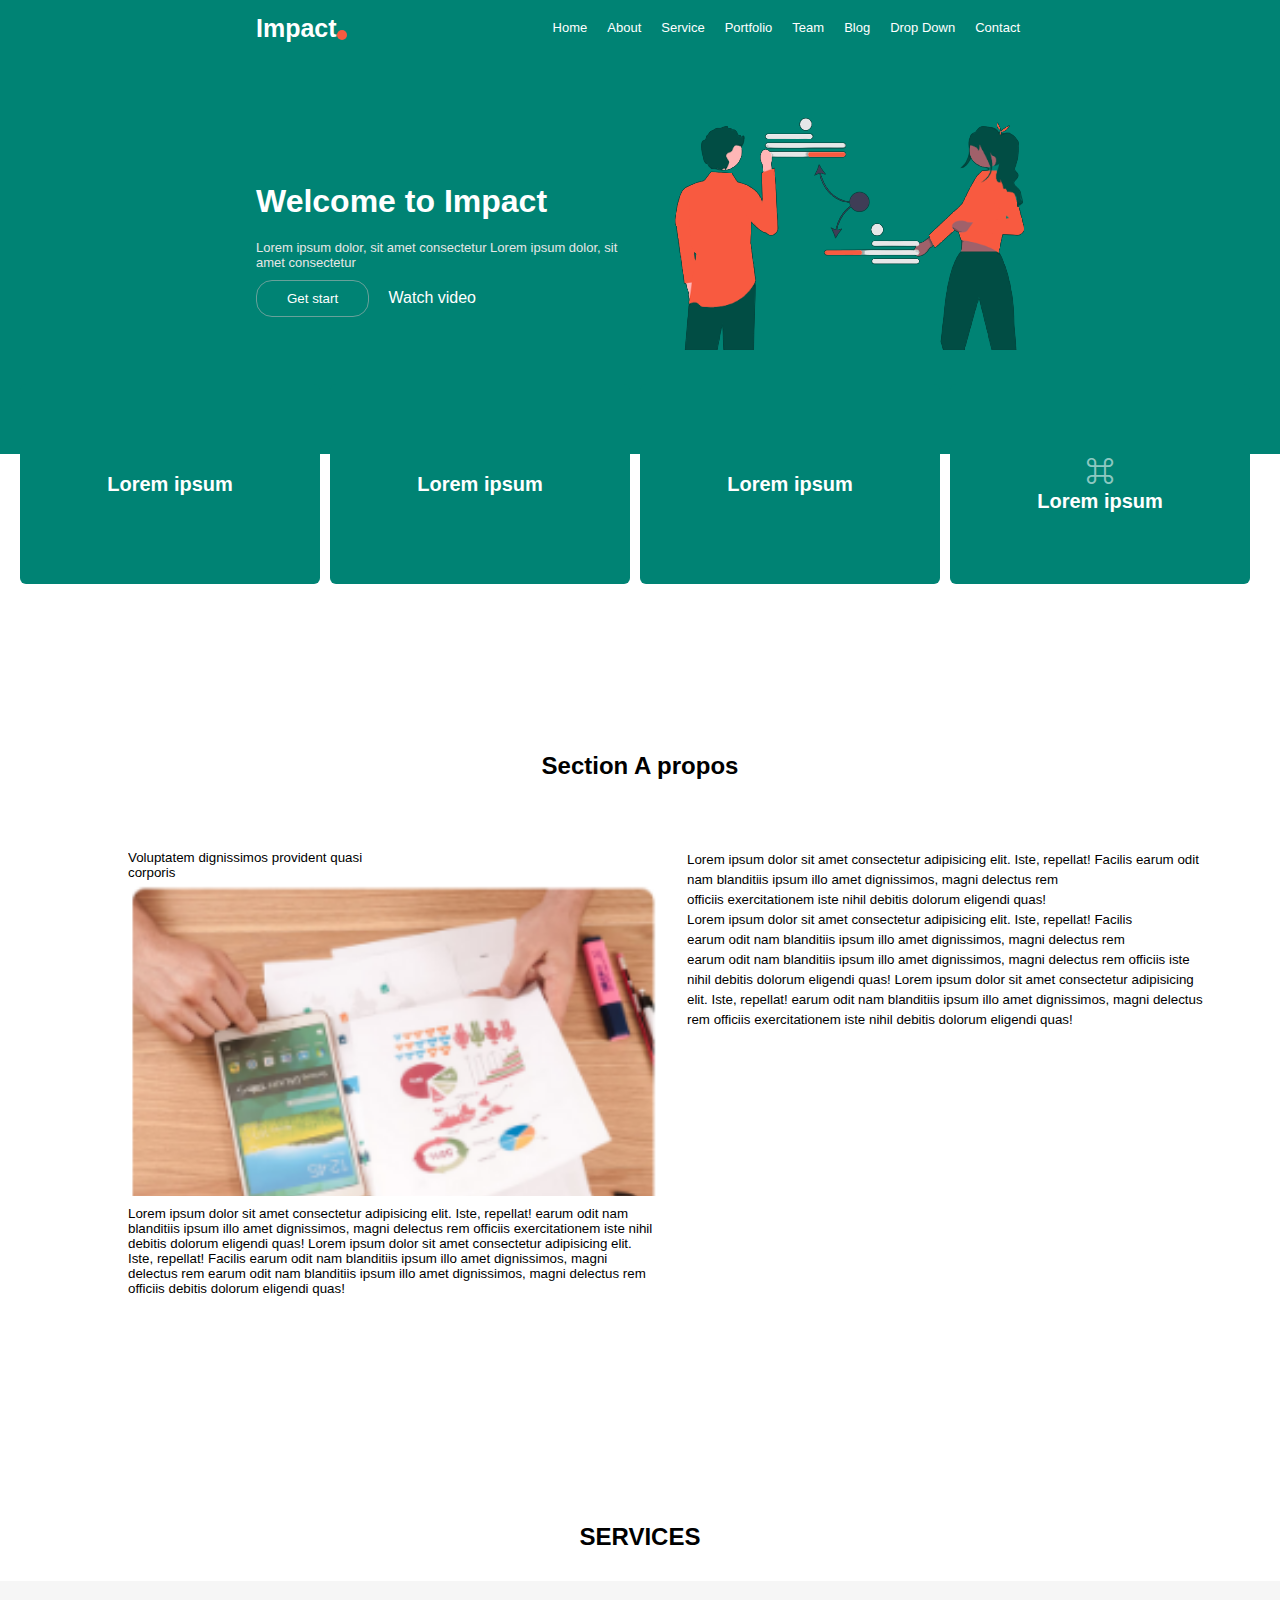
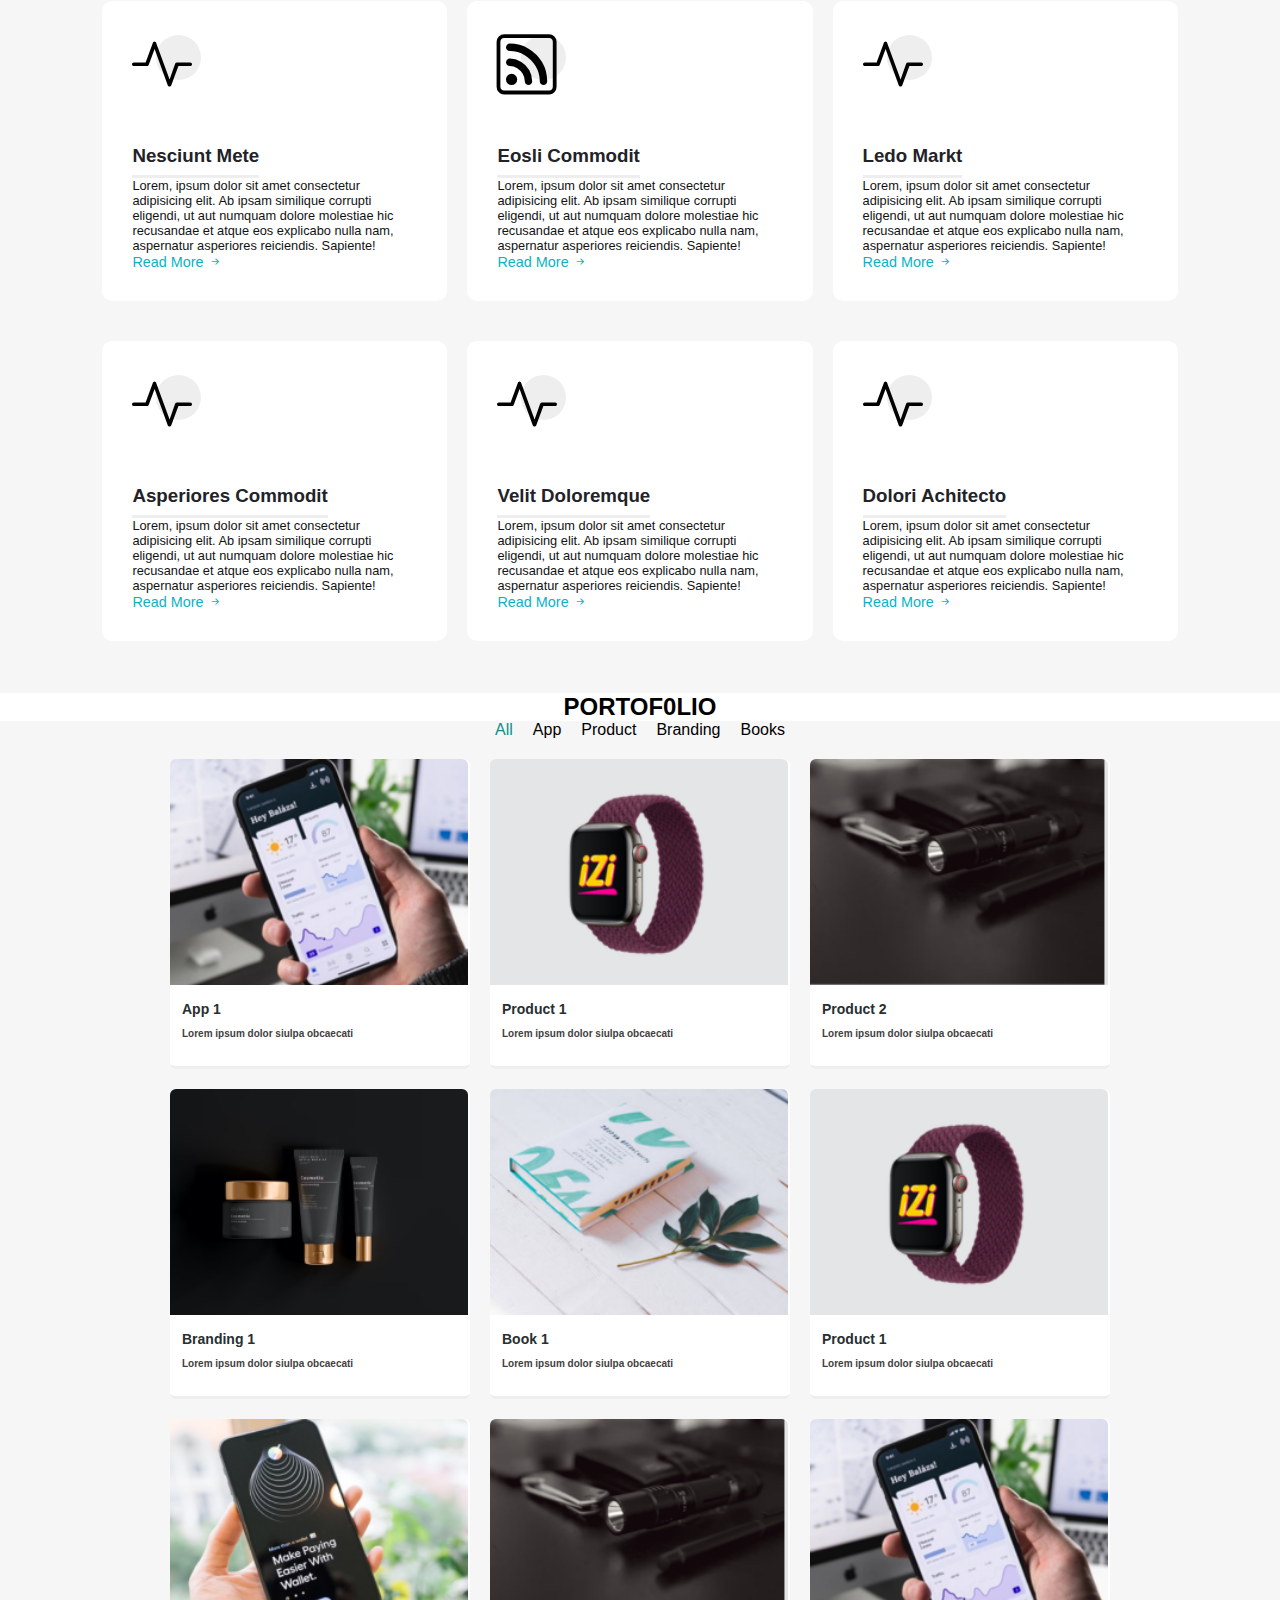
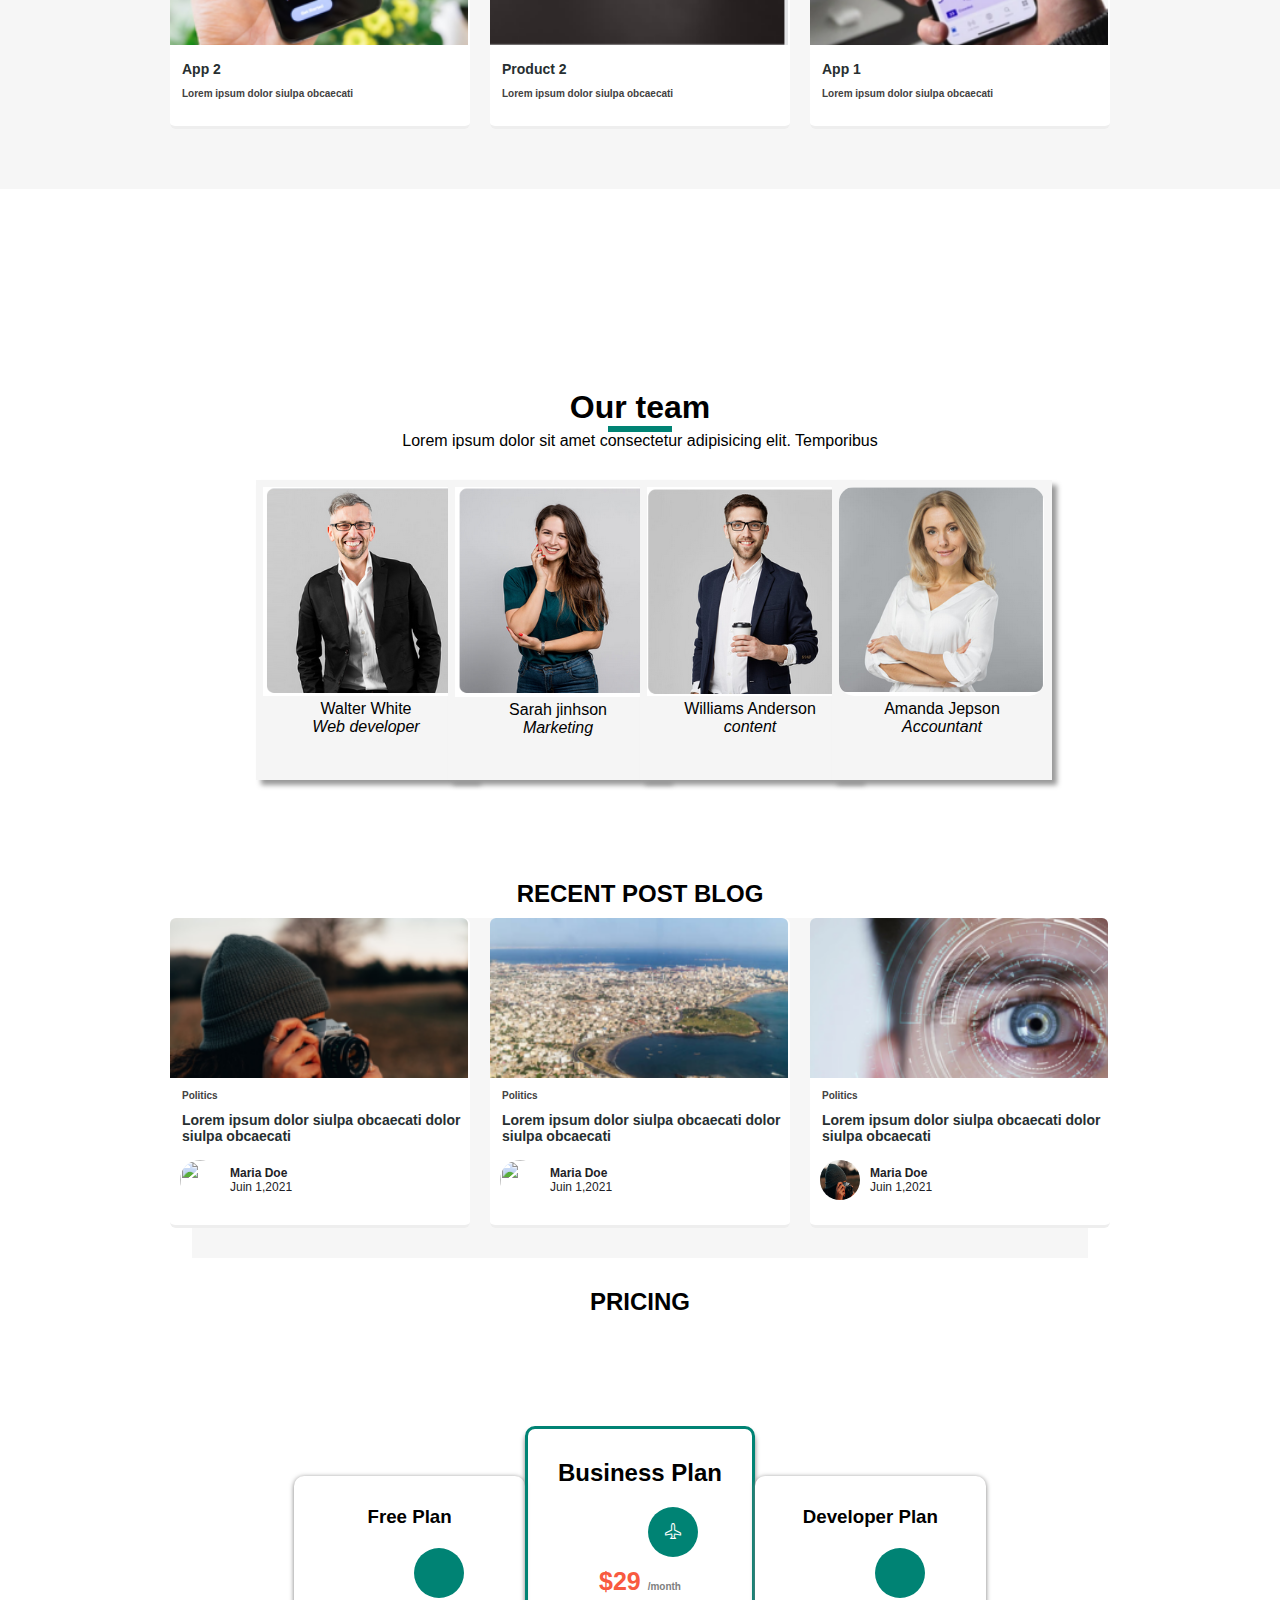
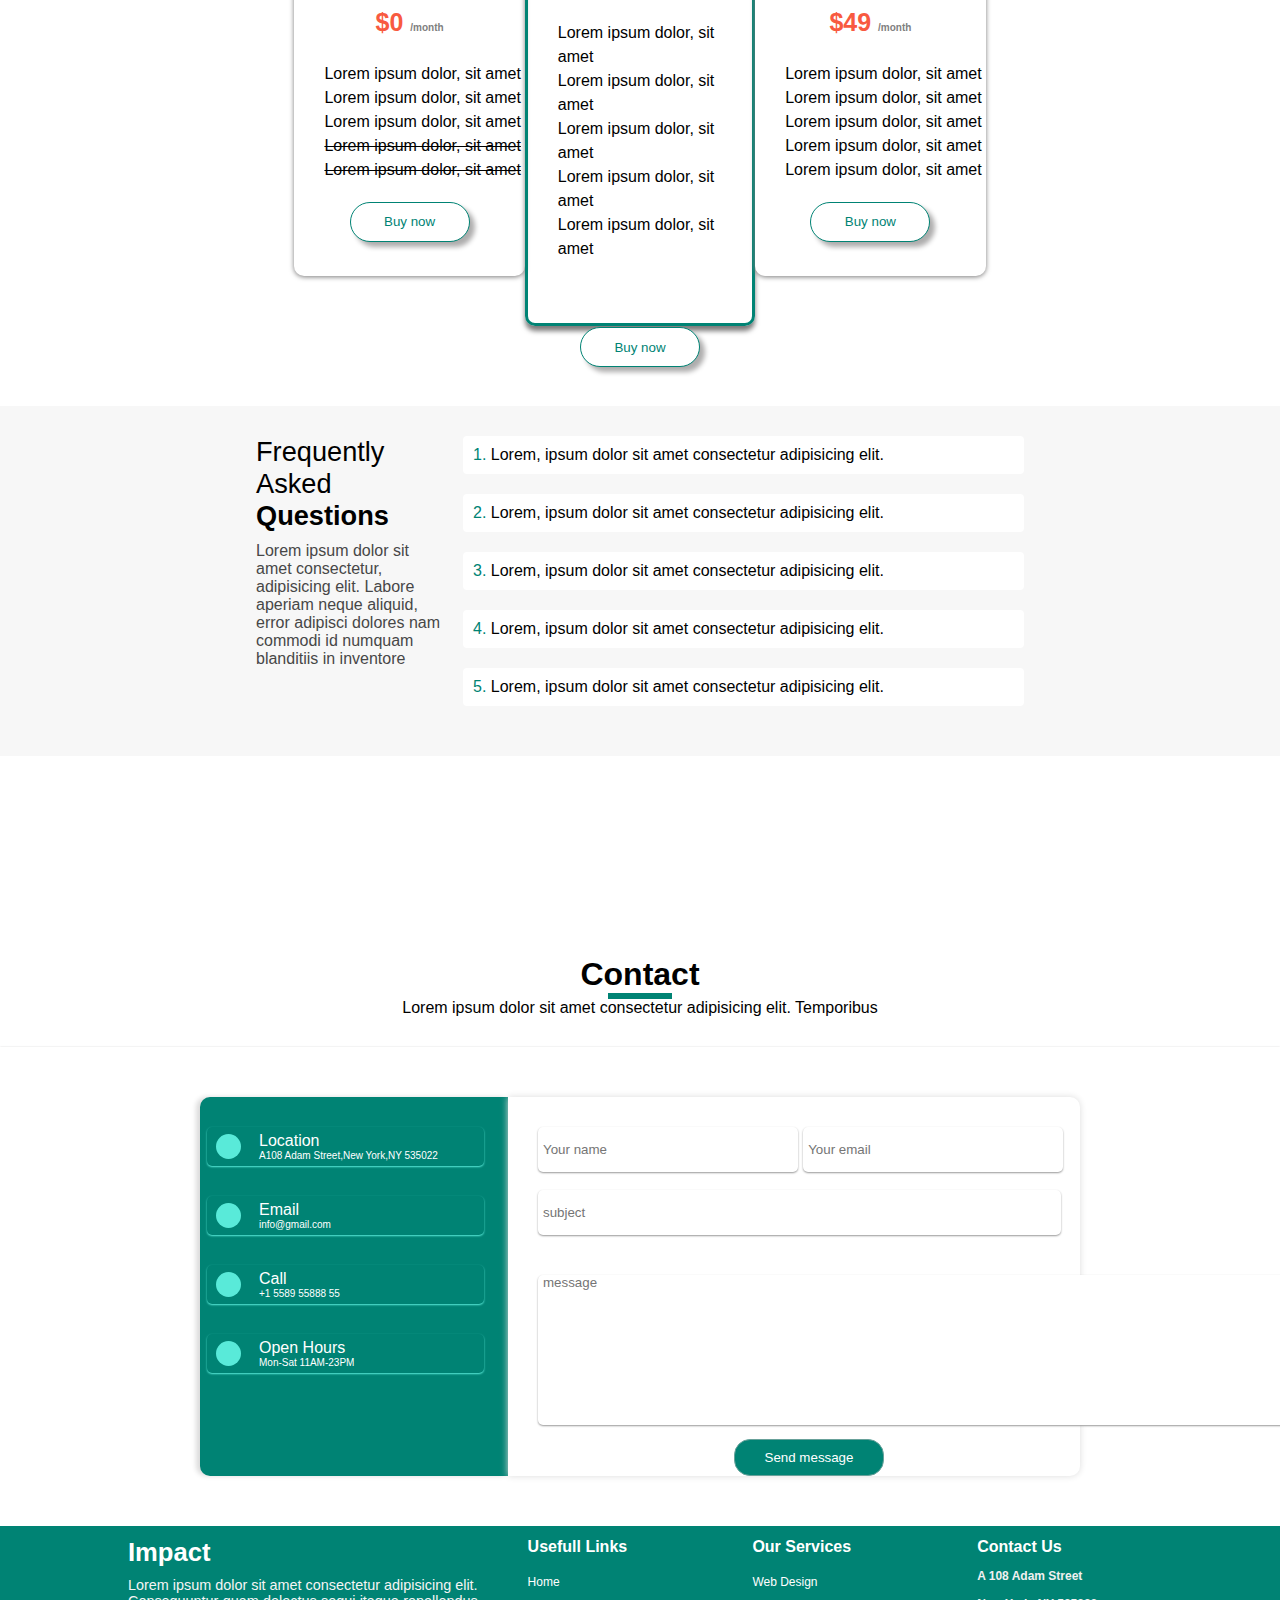
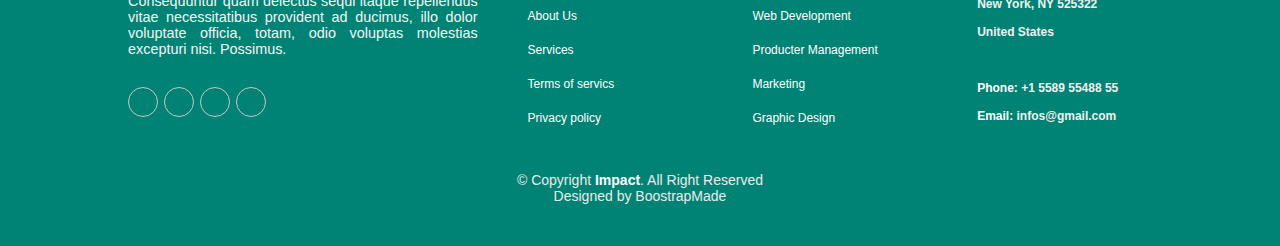
==== index.html @ 21e885bd "final-project" ====
<!DOCTYPE html>
<html lang="en">
<head>
    <meta charset="UTF-8">
    <meta name="viewport" content="width=device-width, initial-scale=1.0">
    <!-- Bootstrap Style -->
    <link rel="stylesheet" href="https://cdn.jsdelivr.net/npm/bootstrap-icons@1.11.0/font/bootstrap-icons.css">
    <!-- Fin bootstrap Style -->
    
    <!-- Fontawsome -->
    <link rel="stylesheet" href="https://cdnjs.cloudflare.com/ajax/libs/font-awesome/6.4.2/css/all.min.css"
        integrity="sha512-z3gLpd7yknf1YoNbCzqRKc4qyor8gaKU1qmn+CShxbuBusANI9QpRohGBreCFkKxLhei6S9CQXFEbbKuqLg0DA=="
        crossorigin="anonymous" referrerpolicy="no-referrer" />
    <!-- Fin fontawsome -->
    
    <!-- Feuilles de styles principales -->
    <link rel="stylesheet" href="styles.css">
    <title>Impact</title>
</head>
<body>
    <section id="menu">
        <!-- *****************Debut navbar******************** -->
        <div class="navbar">
            <div class="nav-logo">
                <p style="font-size: 25px; font-weight: 700; margin-top: -6px;">Impact</p><span></span>
            </div>
            <div class="lien-ancres">
                <a href="#menu" class="active">Home</a>
                <a href="#propos"  class="active">About</a>
                <a href="#service"  class="active">Service</a>
                <a href="#porto"  class="active">Portfolio</a>
                <a href="#team-impact"  class="active">Team</a>
                <a href="section-header.html"  class="active">Blog</a>
                <a href="#pricing" >Drop Down <i class="fa-solid fa-chevron-down"  class="active"></i></span></a><span>
                <a href="#contact"  class="active">Contact</a>
            </div>
        </div>
         <!-- *****************Fin navbar******************** -->
        <div class="carrousel-menu">
            <div class="text-carroussel">
                <h1 style="margin: 20px 0;">Welcome to Impact</h1>
                <p style="font-size: 13px; color: rgb(231, 231, 231);">Lorem ipsum dolor, sit amet consectetur Lorem ipsum dolor, sit amet consectetur</p>
                <div class="btn-carrousel">
                    <button class="btn-submit" type="submit "> <a href="#propos" class="Watch-ancre">Get start</a></button>
                    <a href="https://www.youtube.com/watch?v=dAUL0es8kRI&list=PLSdnA8-bnf6mWHzsCcfJyNwoWz9Ecp7MC" class="Watch-ancre"><i class="fa-regular fa-circle-play"></i></span><span>Watch video</a>
                </div>
            </div>
            <div class="carroussel-img">
                <img src="images/profil/img-1.png" alt="">

            </div>
        </div>
        <div class="top-carroussel">
            <div class="content-num content-1">
                <p class="icons-top"><i class="fa-solid fa-tv"></i></p>
                <p class="text-para">Lorem ipsum</p>
            </div>
            <div class="content-num content-2">
                <p class="icons-top"><i class="fa-regular fa-gem"></i></p>
                <p class="text-para">Lorem ipsum</p>
            </div>
            <div class="content-num content-3">
                <p class="icons-top"><i class="fa-solid fa-location-dot"></i></p>
                <p class="text-para">Lorem ipsum</p>
            </div>
            <div class="content-num content-4">
                <p class="icons-top"><i class="bi bi-command"></i></p>
                <p class="text-para">Lorem ipsum</p>
            </div>

        </div>
    </section>
   <!-- *********************************Debut Section apropo**************************** --> 
     <h2 class="titre-midle" id="midle1">Section A propos</h2>
     <section id="propos">
         <div class="a-props1">
             <p class="para-propos">
                 Voluptatem dignissimos provident quasi <br>corporis
             </p>
             <div class="img-1" style="overflow: hidden;">
                 <img src="images/About/propos1.png" alt="" width="100%">
             </div>
             <p class="para-propos">
                 Lorem ipsum dolor sit amet consectetur adipisicing elit. Iste, repellat! 
                 earum odit nam blanditiis ipsum illo amet dignissimos, magni delectus rem 
                 officiis exercitationem iste nihil debitis dolorum eligendi quas! 
                 
                 Lorem ipsum dolor sit amet consectetur adipisicing elit. Iste, repellat! Facilis 
                 earum odit nam blanditiis ipsum illo amet dignissimos, magni delectus rem 
                 earum odit nam blanditiis ipsum illo amet dignissimos, magni delectus rem
                 officiis  debitis dolorum eligendi quas! 
             </p>
         </div>
         <div class="a-props2">
             <p class="para-propos">
                 Lorem ipsum dolor sit amet consectetur adipisicing elit. Iste, repellat! Facilis 
                 earum odit nam blanditiis ipsum illo amet dignissimos, magni delectus rem <br>
                 <i class="fa-solid fa-circle-check" style="color: #008374;"></i> officiis exercitationem iste nihil debitis dolorum eligendi quas! <br>
                 <i class="fa-solid fa-circle-check" style="color: #008374;"></i> Lorem ipsum dolor sit amet consectetur adipisicing elit. Iste, repellat! Facilis <br>
                 <i class="fa-solid fa-circle-check" style="color: #008374;"></i> earum odit nam blanditiis ipsum illo amet dignissimos, magni delectus rem <br>
                 earum odit nam blanditiis ipsum illo amet dignissimos, magni delectus rem 
                 officiis iste nihil debitis dolorum eligendi quas! 
                 
                 
                 Lorem ipsum dolor sit amet consectetur adipisicing elit. Iste, repellat! 
                 earum odit nam blanditiis ipsum illo amet dignissimos, magni delectus rem 
                 officiis exercitationem iste nihil debitis dolorum eligendi quas! 
             
             </p>
             <iframe width="380" height="250" src="https://www.youtube.com/embed/XpGgaqKsVt4?si=OVzahRib66fD-sNv" title="YouTube video player" frameborder="0" allow="accelerometer; autoplay; clipboard-write; encrypted-media; gyroscope; picture-in-picture; web-share" allowfullscreen></iframe>
 
         </div>
     </section>    
    <!-- *********************************Fin Section apropo**************************** -->


    <!-- ******************************* Debut de la section services **************** -->
    <h2  id="service"class="titre-midle" >SERVICES</h2>
    <section id="services" class="services">
        <div class="services-box">
            <div class="box-items-first">
                <i class="bi bi-activity"></i>
                <div class="circle"></div>
            </div>
            <h3>Nesciunt Mete</h3>
            <p>Lorem, ipsum dolor sit amet consectetur adipisicing elit. Ab ipsam similique corrupti eligendi, ut aut
                numquam dolore molestiae hic recusandae et atque eos explicabo nulla nam, aspernatur asperiores reiciendis.
                Sapiente!</p>
            <a href="">Read More <i class="bi bi-arrow-right-short"></i></a>
        </div>
        <div class="services-box">
            <div class="box-items-first">
                <i class="bi bi-rss"></i>
                <div class="circle"></div>
            </div>
            <h3>Eosli Commodit</h3>
            <p>Lorem, ipsum dolor sit amet consectetur adipisicing elit. Ab ipsam similique corrupti eligendi, ut aut
                numquam dolore molestiae hic recusandae et atque eos explicabo nulla nam, aspernatur asperiores reiciendis.
                Sapiente!</p>
            <a href="">Read More <i class="bi bi-arrow-right-short"></i></a>
        </div>
        <div class="services-box">
            <div class="box-items-first">
                <i class="bi bi-activity"></i>
                <div class="circle"></div>
            </div>
            <h3>Ledo Markt</h3>
            <p>Lorem, ipsum dolor sit amet consectetur adipisicing elit. Ab ipsam similique corrupti eligendi, ut aut
                numquam dolore molestiae hic recusandae et atque eos explicabo nulla nam, aspernatur asperiores reiciendis.
                Sapiente!</p>
            <a href="">Read More <i class="bi bi-arrow-right-short"></i></a>
        </div>
        <div class="services-box">
            <div class="box-items-first">
                <i class="bi bi-activity"></i>
                <div class="circle"></div>
            </div>
            <h3>Asperiores Commodit</h3>
            <p>Lorem, ipsum dolor sit amet consectetur adipisicing elit. Ab ipsam similique corrupti eligendi, ut aut
                numquam dolore molestiae hic recusandae et atque eos explicabo nulla nam, aspernatur asperiores reiciendis.
                Sapiente!</p>
            <a href="">Read More <i class="bi bi-arrow-right-short"></i></a>
        </div>
        <div class="services-box">
            <div class="box-items-first">
                <i class="bi bi-activity"></i>
                <div class="circle"></div>
            </div>
            <h3>Velit Doloremque</h3>
            <p>Lorem, ipsum dolor sit amet consectetur adipisicing elit. Ab ipsam similique corrupti eligendi, ut aut
                numquam dolore molestiae hic recusandae et atque eos explicabo nulla nam, aspernatur asperiores reiciendis.
                Sapiente!</p>
            <a href="">Read More <i class="bi bi-arrow-right-short"></i></a>
        </div>
        <div class="services-box">
            <div class="box-items-first">
                <i class="bi bi-activity"></i>
                <div class="circle"></div>
            </div>
            <h3>Dolori Achitecto</h3>
            <p>Lorem, ipsum dolor sit amet consectetur adipisicing elit. Ab ipsam similique corrupti eligendi, ut aut
                numquam dolore molestiae hic recusandae et atque eos explicabo nulla nam, aspernatur asperiores reiciendis.
                Sapiente!</p>
            <a href="">Read More <i class="bi bi-arrow-right-short"></i></a>
        </div>
    </section>
    <!-- ******************************* Fin de la section services **************** -->


    <!-- ******************************* Debut de la section portofollio **************** -->
    <h2 id="porto" class="titre-midle">PORTOF0LIO</h2>
    <div class="portofollio-all" id="portofollio-all">
        <div class="portofollio-head">
            <ul class="head">
                <li><a href="" class="a-1">All</a></li>
                <li><a href="">App</a></li>
                <li><a href="">Product</a></li>
                <li><a href="">Branding</a></li>
                <li><a href="">Books</a></li>
            </ul>
        </div>
        <section id="portofollio" class="portofollio">
            <div class="portofollio-box">
                <div class="box-items-first">
                    <img src="images/portofollio/porto-1.png" alt="">
                </div>
                <div class="portofollio-description">
                    <h4><span>App 1</span><br><br>Lorem ipsum dolor siulpa obcaecati</h4>
                </div>
            </div>
            <div class="portofollio-box">
                <div class="box-items-first">
                    <img src="images/portofollio/porto-3.png" alt="">
                </div>
                <div class="portofollio-description">
                    <h4><span>Product 1</span><br><br>Lorem ipsum dolor siulpa obcaecati</h4>
                </div>
            </div>
            <div class="portofollio-box">
                <div class="box-items-first">
                    <img src="images/portofollio/porto-7.png" alt="">
                </div>
                <div class="portofollio-description">
                    <h4><span>Product 2</span><br><br>Lorem ipsum dolor siulpa obcaecati</h4>
                </div>
            </div>
            <div class="portofollio-box">
                <div class="box-items-first">
                    <img src="images/portofollio/porto-4.png" alt="">
                </div>
                <div class="portofollio-description">
                    <h4><span>Branding 1</span><br><br>Lorem ipsum dolor siulpa obcaecati</h4>
                </div>
            </div>
            <div class="portofollio-box">
                <div class="box-items-first">
                    <img src="images/portofollio/porto-5.png" alt="">
                </div>
                <div class="portofollio-description">
                    <h4><span>Book 1</span><br><br>Lorem ipsum dolor siulpa obcaecati</h4>
                </div>
            </div>
            <div class="portofollio-box">
                <div class="box-items-first">
                    <img src="images/portofollio/porto-3.png" alt="">
                </div>
                <div class="portofollio-description">
                    <h4><span>Product 1</span><br><br>Lorem ipsum dolor siulpa obcaecati</h4>
                </div>
            </div>
            <div class="portofollio-box">
                <div class="box-items-first">
                    <img src="images/portofollio/porto-6.png" alt="">
                </div>
                <div class="portofollio-description">
                    <h4><span>App 2</span><br><br>Lorem ipsum dolor siulpa obcaecati</h4>
                </div>
            </div>
            <div class="portofollio-box">
                <div class="box-items-first">
                    <img src="images/portofollio/porto-7.png" alt="">
                </div>
                <div class="portofollio-description">
                    <h4><span>Product 2</span><br><br>Lorem ipsum dolor siulpa obcaecati</h4>
                </div>
            </div>
            <div class="portofollio-box">
                <div class="box-items-first">
                    <img src="images/portofollio/porto-1.png" alt="">
                </div>
                <div class="portofollio-description">
                    <h4><span>App 1</span><br><br>Lorem ipsum dolor siulpa obcaecati</h4>
                </div>
            </div>
        </section>
    </div>
     <!-- ******************************* Fin de la section portofollio **************** -->



      <!-- ******************************* Debut de la section team **************** -->
      <section id="team-impact">
        <div class="text-entete">
            <h1>Our team</h1><br>
             <hr>
            <p>Lorem ipsum dolor sit amet consectetur adipisicing elit. Temporibus</p>
        </div>
        <div class="content-card">
            <div class="card-un">
                <div class="img-un">
                    <img src="images/profil/profile1.PNG" alt="">

                </div>
                <div class="text-card-un">
                    <p>Walter White</p>
                    <p class="p2">Web developer</p>
                </div>
                <div class="social-medias-un">
                    <p><i class="fa-brands fa-twitter"></i></p>
                    <p><i class="fa-brands fa-facebook"></i></p>
                    <p><i class="fa-brands fa-instagram"></i></p>
                    <p><i class="fa-brands fa-linkedin"></i></p>
                </div>
            </div>
            <div class="card-deux">
                <div class="img-deux">
                    <img src="images/profil/profile2.PNG" alt="">

                </div>
                <div class="text-card-deux">
                    <p>Sarah jinhson</p>
                    <p class="p2">Marketing</p>
                </div>
                <div class="social-medias-deux">
                    <p><i class="fa-brands fa-twitter"></i></p>
                    <p><i class="fa-brands fa-facebook"></i></p>
                    <p><i class="fa-brands fa-instagram"></i></p>
                    <p><i class="fa-brands fa-linkedin"></i></p>
                </div>
            </div>
            <div class="card-trois">
                <div class="img-trois">
                    <img src="images/profil/profile3.PNG" alt="">

                </div>
                <div class="text-card-trois">
                    <p>Williams Anderson</p>
                    <p class="p2">content</p>
                </div>
                <div class="social-medias-trois">
                    <p><i class="fa-brands fa-twitter"></i></p>
                    <p><i class="fa-brands fa-facebook"></i></p>
                    <p><i class="fa-brands fa-instagram"></i></p>
                    <p><i class="fa-brands fa-linkedin"></i></p>
                </div>
            </div>
            <div class="card-trois">
                <div class="img-quatre">
                    <img src="images/profil/profile4.PNG" alt="">

                </div>
                <div class="text-card-quatre">
                    <p>Amanda Jepson</p>
                    <p class="p2">Accountant</p>
                </div>
                <div class="social-medias-quatre">
                    <p><i class="fa-brands fa-twitter"></i></p>
                    <p><i class="fa-brands fa-facebook"></i></p>
                    <p><i class="fa-brands fa-instagram"></i></p>
                    <p><i class="fa-brands fa-linkedin"></i></p>
                </div>
            </div>
        </div>
    </section>


      <!-- ******************************* fin de la section team **************** -->

    <h2 id="blog" class="titre-midle">RECENT POST BLOG</h2>
    <!-- ************** Debut ed la section content ******************************* -->
    <section id="content" class="content">
        <div class="content-box">
            <div class="box-items-first">
                <img src="images/content/content-1.png" alt="">
            </div>
            <div class="content-description">
                <h4>Politics <br><br> <span>Lorem ipsum dolor siulpa obcaecati dolor siulpa obcaecati</span><br><br></h4>
            </div>
            <div class="contact-profil">
                <div class="profil-img">
                    <img src="https://kazeistore.files.wordpress.com/2018/09/pile-face3.jpg" alt="">
                </div>
                <p><span>Maria Doe</span><br>Juin 1,2021</p>
            </div>
        </div>
        <div class="content-box">
            <div class="box-items-first">
                <img src="images/content/content-2.png" alt="">
            </div>
            <div class="content-description">
                <h4>Politics <br><br> <span>Lorem ipsum dolor siulpa obcaecati dolor siulpa obcaecati</span><br><br></h4>
            </div>
            <div class="contact-profil">
                <div class="profil-img">
                    <img src="https://kazeistore.files.wordpress.com/2018/09/pile-face3.jpg" alt="">
                </div>
                <p><span>Maria Doe</span><br>Juin 1,2021</p>
            </div>
        </div>
        <div class="content-box">
            <div class="box-items-first">
                <img src="images/content/content-3.png" alt="">
            </div>
            <div class="content-description">
                <h4>Politics <br><br> <span>Lorem ipsum dolor siulpa obcaecati dolor siulpa obcaecati</span><br><br></h4>
            </div>
            <div class="contact-profil">
                <div class="profil-img">
                    <img src="images/content/content-1.png" alt="">
                </div>
                <p><span>Maria Doe</span><br>Juin 1,2021</p>
            </div>
        </div>
    </section>

    <h2 id="price" class="titre-midle">PRICING</h2>
       <!-- *****************************************Debut pricing************************************** -->
       <section id="pricing">
        <div class="pricing-content">
            <div class="free-pricing" id="pricing-all">
                <h3 class="titre-un">Free Plan</h3>
                <div class="cercle"><i class="fa-solid fa-cube"></i></div>
                <div>
                    <p class="montant">$0 <span class="month"style="font-size: 10px ;
                        color: gray !important;" >/month</span></p>
                </div>
                <div class="text-icons">
                    <p><i class="fa-solid fa-check"></i> Lorem ipsum dolor, sit amet  </p>
                    <p><i class="fa-solid fa-check"></i> Lorem ipsum dolor, sit amet  </p>
                    <p><i class="fa-solid fa-check"></i> Lorem ipsum dolor, sit amet  </p>
                    <p class="barre"><i class="fa-solid fa-xmark"></i> Lorem ipsum dolor, sit amet  </p>
                    <p class="barre"><i class="fa-solid fa-xmark"></i> Lorem ipsum dolor, sit amet  </p>
                </div>
                <div class="btn-buy"><button >Buy now</button></div>

            </div>
            <div class="business-pricing">
                <h2 class="titre-un">Business Plan</h2>
                <div class="cercle"><i class="bi bi-airplane"></i></div>
                <div>
                    <p class="montant">$29 <span class="month" style="font-size: 10px ;
                        color: gray !important;">/month</span></p>
                </div>
                <div class="text-icons">
                    <p><i class="fa-solid fa-check"></i> Lorem ipsum dolor, sit amet  </p>
                    <p><i class="fa-solid fa-check"></i> Lorem ipsum dolor, sit amet  </p>
                    <p><i class="fa-solid fa-check"></i> Lorem ipsum dolor, sit amet  </p>
                    <p><i class="fa-solid fa-check"></i>  Lorem ipsum dolor, sit amet  </p>
                    <p><i class="fa-solid fa-check"></i>  Lorem ipsum dolor, sit amet </p>
                </div>
                <div class="btn-buy"><button  class="btn-text-icons">Buy now</button></div>

            </div>
            <div class="developer-pricing" id="pricing-all">
                <h3 class="titre-un">Developer Plan</h3>
                <div class="cercle"><i class="fa-regular fa-paper-plane"></i></div>
                <div>
                    <p class="montant">$49 <span class="month" style="font-size: 10px ;
                        color: gray !important;">/month</span></p>
                </div>
                <div class="text-icons">
                    <p ><i class="fa-solid fa-check"></i> Lorem ipsum dolor, sit amet  </p>
                    <p><i class="fa-solid fa-check"></i> Lorem ipsum dolor, sit amet  </p>
                    <p><i class="fa-solid fa-check"></i> Lorem ipsum dolor, sit amet  </p>
                    <p><i class="fa-solid fa-check"></i> Lorem ipsum dolor, sit amet  </p>
                    <p><i class="fa-solid fa-check"></i> Lorem ipsum dolor, sit amet  </p>
                </div>
                <div class="btn-buy"><button >Buy now</button></div>

            </div>

        </div>

    </section>
     <!-- *****************************************fin pricing************************************** -->



      <!-- *****************************************Debut Faq************************************** -->

    <!-- <h2 class="titre-midle" id="midle3">FAQ</h2> -->
    <section id="faq">
        <div class="section-faq-left">
            <h3>Frequently Asked <br><span>Questions</span></h3>
            <p>Lorem ipsum dolor sit amet consectetur, adipisicing elit. Labore aperiam neque aliquid, error adipisci
                dolores nam commodi id numquam blanditiis in inventore</p>
        </div>
        <div class="section-faq-right">
            <ol class="ol">
                <li><a href=""><span>1. </span>Lorem, ipsum dolor sit amet consectetur adipisicing elit.</a><i id="click-moi"
                        class="fa-solid fa-caret-down"></i></li>
                <ul id="desactiver">
                    <li>Lorem ipsum dolor sit amet, consectetur adipisicing elit</li>
                    <li>Lorem ipsum dolor sit amet, consectetur adipisicing elit</li>
                    <li>Lorem ipsum dolor sit amet, consectetur adipisicing elit</li>
                    <li>Lorem ipsum dolor sit amet, consectetur adipisicing elit</li>
                    <li>Lorem ipsum dolor sit amet, consectetur adipisicing elit</li>
                    <li>Lorem ipsum dolor sit amet, consectetur adipisicing elit</li>
                </ul>
                <li><a href=""><span>2. </span> Lorem, ipsum dolor sit amet consectetur adipisicing elit.</a><i id="click-moi"
                        class="fa-solid fa-caret-down"></i></li>
                <li><a href=""><span>3. </span> Lorem, ipsum dolor sit amet consectetur adipisicing elit.</a><i id="click-moi"
                        class="fa-solid fa-caret-down"></i></li>
                <li><a href=""><span>4. </span> Lorem, ipsum dolor sit amet consectetur adipisicing elit.</a><i id="click-moi"
                        class="fa-solid fa-caret-down"></i></li>
                <li><a href=""><span>5. </span> Lorem, ipsum dolor sit amet consectetur adipisicing elit.</a><i id="click-moi"
                        class="fa-solid fa-caret-down"></i></li>
            </ol>
            
        </div>
    </section>
   

    <!-- ******************* Fin e la secton content **************************** -->

 <!-- *********************************Debut Contact**************************** -->
 <section id="contact" >
    <div class="text-entete">
        <h1>Contact</h1><br>
         <hr>
        <p>Lorem ipsum dolor sit amet consectetur adipisicing elit. Temporibus</p>
    </div>
    <div class=" contact">
        <div class="lefthand" >
          <div class="location-lefthand" id="element-lefthand">
            <div class="incon-finder"><i class="fa-solid fa-location-dot" id="location"></i></div>
            <div>
                <p id="para-content">Location</p>
               <p class="para-para">A108 Adam Street,New York,NY 535022</p>
            </div>
          </div>
          <div class="email-lefthand" id="element-lefthand">
            <div  class="incon-finder">
                <i class="fa-solid fa-envelope"id="location"></i>
            </div>
            <div>
                <p id="para-content">Email</p>
                <p class="para-para">info@gmail.com</p>
            </div>
          </div>
          <div class="call-lefthand" id="element-lefthand">
            <div  class="incon-finder">
                <i class="fa-solid fa-mobile-screen" id="location"></i>
            </div>
            <div>
                <p id="para-content">Call</p>
               <p class="para-para">+1 5589 55888 55</p>
            </div>
          </div>
          <div class="hours-lefthand" id="element-lefthand">
            <div  class="incon-finder">
                <i class="fa-regular fa-clock" id="location"></i>
            </div>
            <div>
                <p id="para-content">Open Hours</p>
               <p class="para-para">Mon-Sat 11AM-23PM</p>
            </div>
          </div>
        </div>
        <div class="righthand">
        <div class="formulaire">
            <form action="">
                <div  class="flex-input">
                    <input type="text" placeholder="Your name" id="input1">
                 <input type="text"  placeholder="Your email" id="input2">
                </div>
                <br>
                <input type="text"  placeholder="subject " id="input3"><br>
                <textarea name="text-area" id=" text-area" cols="95.5" rows="10" id="text-area" placeholder="message" style=" padding-left: 5px; box-shadow: 0px 1px 2px rgb(153, 153, 153);border-radius: 5px; border: 2px solid var(--gris);"></textarea>
                <div class="btn-div-content">
                    <button class="btn-contact">Send message</button>
                </div>
            </form>
        </div>

        </div>

    </div>

</section>



<!-- *********************************Fin Contact**************************** -->









    <!-- ******************************* Debut de la section footer **************** -->
    <section id="section-footer">
        <div class="footer-content">
            <div class="footer-element">
                <h4 class="h4-one-change">Impact</h4>
                <p class="p-one-change">Lorem ipsum dolor sit amet consectetur adipisicing elit. Consequuntur quam delectus
                    sequi itaque repellendus vitae necessitatibus provident ad ducimus, illo dolor voluptate officia, totam,
                    odio voluptas molestias excepturi nisi. Possimus.</p>
                    <div class="element-ms">
                        <div>
                        <i class="fa-brands fa-twitter"></i>
                    </div>
                    <div>
                        <i class="fa-brands fa-facebook"></i>
                    </div>
                    <div>
                        <i class="fa-brands fa-instagram"></i>
                    </div>
                    <div>
                        <i class="fa-brands fa-linkedin"></i>
                    </div>
                </div>
            </div>
            <div class="footer-element">
                <h4>Usefull Links</h4>
                <ul>
                    <li><a href="">Home</a></li>
                    <li><a href="">About Us</a></li>
                    <li><a href="">Services</a></li>
                    <li><a href="">Terms of servics</a></li>
                    <li><a href="">Privacy policy</a></li>
                </ul>
            </div>
            <div class="footer-element">
                <h4>Our Services</h4>
                <ul>
                    <li><a href="">Web Design</a></li>
                    <li><a href="">Web Development</a></li>
                    <li><a href="">Producter Management</a></li>
                    <li><a href="">Marketing</a></li>
                    <li><a href="">Graphic Design</a></li>
                </ul>
            </div>
            <div class="footer-element last-element">
                <h4>Contact Us</h4>
                <ul>
                    <li><a href="">A 108 Adam Street</a></li>
                    <li><a href="">New York, NY 525322</a></li>
                    <li><a href="">United States</a></li>
                    <br>
                    <li><a href=""><span>Phone:</span> +1 5589 55488 55</a></li>
                    <li><a href=""><span>Email:</span> infos@gmail.com</a></li>
                </ul>
                <a href="#menu"><i class="fa-solid fa-arrow-left" style="color: #F85A40; font-size: 20px;"></i></a>
            </div>
        </div>
        <div class="footer-copyright">
            <p>&copy Copyright <span>Impact</span>. All Right Reserved <br>Designed by BoostrapMade</p>
        </div>
    </section>
    <!-- ******************************* Fin de la section footer **************** -->


    <style>
        .ol span {
            color: #008374;
        }
    </style>

    <script>
        let cm = document.getElementById("click-moi");
        let ac = document.getElementById("desactiver");
        ac.style.display = "none";
        let i = 2;
        cm.addEventListener("click", function () {
            if (i % 2 == 0) {
                ac.style.display = "none";
            }
            else {
                ac.style.display = "block";
            }
            i++;
        })
    </script>

</body>
</html>
---- styles.css ----
*{
    margin: 0;
    padding: 0;
    box-sizing: border-box;
    text-decoration: none;
    list-style: none;
    font-family: Verdana, Geneva, Tahoma, sans-serif;
}
/* body {
    background-color: #F6F6F6;
} */


:root{
    --principal:#008374;
    --secondaire:#F85A40;
    --blanc:#ffff;
}


.titre-midle{
    text-align: center;
}

#menu .bar-top {
    padding: 10px 5%;
    color: white;
    display: flex;
    justify-content: space-between;
    background-color: #00463d;
    font-size: 13px;
} 

#menu .bar-top a {
    text-decoration: none;
    color: white;
}
.top-right, .top-left {
    display: flex;
    gap: 20px;
}

/* h2 {text-align: center; 
    margin: 0 0 20px 0; 
    color: var(--principal);
} */

.navbar{
    display: flex;
    justify-content: space-between;
    padding-left: 20%;
    gap: 40px;
    background-color: var(--principal);
    padding-top: 20px;
}
.nav-header {
    padding-left: 5%;
}
.nav-logo{
    display: flex;
}
.active:focus{
    border-bottom: 3px solid var(--secondaire);
}
.lien-ancres{
    display: flex;
    justify-content: flex-end;
    margin-right: 240px;
    font-size: 13px;
}
.fa-chevron-down{
    margin-left: 0px;
}
.lien-ancres a{
    color: var(--blanc);
    margin-right: 20px;
}
.Watch-ancre{
    color: var(--blanc);

}
.lien-ancres a:hover{
    border-bottom: 3px solid var(--secondaire);
}
.fa-chevron-down{
    color: var(--blanc);
}
.nav-logo p{
    color: var(--blanc);
    
}
.nav-logo span{
    width: 10px;
    height: 10px;
    background-color: var(--secondaire);
    border-radius: 50%;
    margin-top: 10px;
}
.carrousel-menu{
    margin: auto;
    padding: 0 20%;
    background-color: var(--principal);
    display: grid;
    grid-template-columns: 1fr 1fr;
    justify-content: center;
    padding-top: 60px;
    padding-bottom: 100px;
}
.text-carroussel{
    padding-top: 60px;
    color: var(--blanc);
    margin-right: 250px;
    width: 100%;
}
.carroussel-img {
    justify-self: end;
}
.btn-submit{
    border-radius: 16px;
    background-color: var(--principal);
    color: var(--blanc);
    padding: 10px 30px;
    border: 1px solid #68a19a;
    margin-top: 10px;
    margin-right: 10px;
}
.top-carroussel{
   display: flex;
   justify-content: center;
   text-align: center;
}
.content-num{
    margin-top: -70px;
    background-color: var(--principal);
    width: 300px;
    height: 200px;
    border-radius: 6px;
    margin-right: 10px;
}
.content-num p:nth-child(2):hover{
    animation: scroller linear 1s;
}
.content-num{
    display: flex;
    flex-flow: column wrap;
    place-content: center;
    cursor: pointer;
}
.content-num:hover{
    animation: content-anima linear 4s;
}
@keyframes content-anima{
        form {
            background-color: #e1705f;
        }
        50% {
            background-color: #F85A40;
        }
        to {
            background-color: #0ccbb5;
        }
}
.fa-tv,.fa-gem,.fa-location-dot,.bi-command{
    color: #8dc8c1;
    font-size: 30px;

}
.text-para{
    font-size: 20px ;
    color: var(--blanc);
    font-weight: bold;
}
.fa-circle-play{
    color: var(--blanc);
    box-shadow: 1px 1px 10px  rgb(100, 99, 99);
    margin-right: 5px;
    
}
.content-card{
    display: grid;
    grid-template-columns: repeat(4,1fr);
    margin-top: 200px;
    align-items: center;
    margin-left: 200px;
}



/* **************** Styles de la section services ****************** */

#services {
    margin: auto;
    display: grid;
    grid-template-columns: repeat(3, 1fr);
    gap: 20px;
    background-color: #F6F6F6;
    padding: 0 8% 4% 8%;
    box-sizing: border-box;
   
}
#service{
    margin-bottom: 30px;
}

@media screen and (max-width: 575.98px) {
    #services {
        grid-template-columns: repeat(1, 1fr);
    }
}

@media screen and (min-width: 576px) {
    #services {
        grid-template-columns: repeat(2, 1fr);
    }
}

@media screen and (min-width: 992px) {
    #services {
        grid-template-columns: repeat(3, 1fr);
    }
}

#services .services-box {
    border-radius: 10px;
    background-color: white;
    padding: 30px;
    box-sizing: border-box;
    margin-top: 20px;
}

#services .services-box:active {
    background-color: rgb(246, 246, 246);
}

/* #services .box-items-first {} */

#services .box-items-first i {
    font-size: 60px;
    position: relative;
    z-index: 2;
}

#services .box-items-first .circle {
    width: 45px;
    height: 45px;
    border-radius: 50%;
    background-color: #EEEEEE;
    position: relative;
    top: -65px;
    left: 24px;
    z-index: 1;
}

#services .services-box h3 {
    display: inline-block;
    color: #222227;
    padding-bottom: 8px;
    border-bottom: 3px solid #EEEEEE;
}

#services .services-box p {
    color: #121212;
    font-weight: 300;
    font-size: 0.8em;
}

#services .services-box a {
    color: #0ab3c3;
    text-decoration: none;
    font-size: 0.9em;
}


/* ***************Styles de la section porfollio ************ */

.portofollio-all {
    background-color: #F6F6F6;
}

.portofollio-all .portofollio-head {
    display: flex;
    justify-content: center;
}

.portofollio-all .portofollio-head ul {
    list-style-type: none;
    display: flex;
    gap: 20px;
}

.portofollio-all .portofollio-head ul li {
    display: inline-block;
}

.portofollio-all .portofollio-head ul li a {
    text-decoration: none;
    color: black;
    cursor: pointer;
}

.portofollio-all .portofollio-head ul li a:hover {
    color: #0F8E87;
}

.portofollio-all .portofollio-head ul li .a-1 {
    color: #0F8E87;
}

#portofollio {
    margin: auto;
    width: 70%;
    display: grid;
    grid-template-columns: repeat(3, 1fr);
    gap: 20px;
    padding: 20px 8% 60px 8%;
    box-sizing: border-box;
    justify-content: center;
}

@media screen and (max-width: 575.98px) {
    #portofollio {
        grid-template-columns: repeat(1, 1fr);
    }

    .portofollio-all .portofollio-head {
        overflow-x: scroll;
    }
/* 
    .portofollio-all .portofollio-head ul {
        position: fixed;
        width: 96%;
        top: -20px;
        left: 2%;
        background-color: #ffffff;
        padding: 16px 6px;
        box-sizing: border-box;
        z-index: 1;
        display: flex;
        justify-content: center;
    } */
}

@media screen and (min-width: 576px) {
    #portofollio {
        grid-template-columns: repeat(2, 1fr);
    }
}

@media screen and (min-width: 992px) {
    #portofollio {
        grid-template-columns: repeat(3, 1fr);
    }
}

#portofollio .portofollio-box {
    border-radius: 6px;
    width: 300px;
    height: 310px;
    display: grid;
    grid-template-rows: 230px, 70px;
    background-color: white;
    box-sizing: border-box;
}

#portofollio .box-items-first {
    border-top-right-radius: 6px;
    border-top-left-radius: 6px;
    height: 230px;
    width: 298px;
    box-sizing: border-box;
    overflow: hidden;
}
#portofollio .box-items-first img{
    width: 100%;
}
#portofollio .portofollio-description {
    height: 70px;
}

#portofollio .portofollio-description h4 {
    font-size: 10px;
    color: #424141;
    margin: 12px 0 0 12px;
}

#portofollio .portofollio-description h4 span {
    font-size: 14px;
    color: #272F31;
}

#portofollio .portofollio-box {
    display: inline-block;
    color: #222227;
    padding-bottom: 8px;
    border-bottom: 3px solid #EEEEEE;
}
#blog{
    margin-top: 100px;
    margin-bottom: 10px;
}
    
        /* *********************Section faq suit design****************** */
        #midle3{
            /* margin-top: 90px; */
            /* margin-top: -90px; */
            /* margin-bottom: -90px; */
        }


        /* *********************Section about design****************** */

        #propos{
            display: grid;
            grid-template-columns: repeat(2, 2fr);
            grid: repeat;
            gap: 30px;
            margin-bottom: 10%;
            margin-left: 10%;
            margin-right: 10%;
            /* border:1px solid; */
            width: 85%;
            font-size: smaller;
            margin-top: 60px;
        }
        #midle1{
            margin-top: 7em;
        }
        
        /* @media screen and (max-width: 576px) {
            #propos{
            grid-template-columns: repeat(1, 2fr);
                
            }
            
        } */
        .para-propos{
            margin-top: 10px;
            margin-bottom: 5px;
        }
        
        .titre-apropo{
            margin-left: 50px;
        }
        .img-1{
            width: 100%;
            height: 56%;
            margin-right: 0px;
            line-height: 25px;
            text-align: justify;
        }
        
        /* p{
            
            width: 100%;
            
        } */
        iframe{
        border-radius: 5%;
        margin-left: 0px;
        width: 100%;
        height: 56%;
        /* margin-left: -20px; */
        }
        #propos .a-props2{
            overflow: hidden;
            /* border: 1px solid black; */
            width: 100%;
            line-height: 20px;
            overflow-y: inherit;
          
        }
        #propos .a-props1{
            overflow: hidden;
        }
            
        /* .img-1 {
            width: 100%;
           
        } */
         /* **********************section team impact design***************************** */
         .content-card{
            display: grid;
            grid-template-columns: 25% 25% 25% 25%;
            /* column-gap: 15px; */
            width: 60%;
            justify-content: center;
            margin: 0 auto;
        
           
        }
        hr{
            color: var(--principal);
            width: 5%;
            margin: 0 auto;
            border: 3px solid var(--principal);
            /* pour faire descendre le hr */
            text-underline-offset: 3px;
        }
        .text-entete{
             margin-top: 200px;
             margin-bottom: 30px;
             text-align: center;
        }
        .text-entete h1{
            /* border-bottom: 2px solid var(--principal); */
            text-align: center;
            display: inline;
            margin-bottom: 80px;
        }
        .hr-content {
            display: inline;
            width: 10px;
            border-top: 3px solid var(--principal);;
           text-align: center;
            
           
        }
        .hr-content hr{
            width: 10px;
            text-align: center;
           
        
        }
        
        .social-medias-quatre,.social-medias-trois,.social-medias-deux,.social-medias-un{
            display: flex;
            
        }
        .card-un,.card-deux,.card-trois,.card-quatre{
            width: 220px;
            height: 300px;
            background-color: whitesmoke;
            border: 7px solid whitesmoke;
            box-shadow: 5px 5px 5px rgb(153, 153, 153);
        }
        .img-quatre img{
            border-radius: 15px;
        }
        .text-card-un{
            text-align: center;
        }
        .text-card-deux{
            text-align: center;
        }
        .text-card-trois{
            text-align: center;
        }
        .text-card-quatre{
            text-align: center;
        }
        .p2{
            font-style: italic !important;
            text-align: center;
            color: var(--gris);
        }
        .fa-twitter,.fa-facebook,.fa-instagram,.fa-linkedin{
            margin-left: 20px;
            border: 1px solid var(--gris);
            font-size: 20px;
            border-radius: 50%;
            color: var(--gris);
            padding: 3px;
        }

        /* *********************Section pricing design****************** */

        #pricing{
            background-color: var(--gray);
            /* margin-top: 20px; */
            margin-bottom: 80px;
            background-color: var(--gray);
        }
        #price{
            margin-top: 30px;
            margin-bottom: 0;
        }
        .pricing-content{
            display: flex;
            justify-content: center;
            
        }
        #month{
            font-size: 10px ;
            color: var(--gris) !important;
        }
        #pricing-all{
            background-color: var(--blanc);
            height:400px ;
            width: 18%;
            border: none;
            border-radius: 10px;
           
            box-shadow: 0px 1px 5px rgb(124, 123, 123);
        }
        .free-pricing,.developer-pricing{
            margin-top: 10em;
        }
        
        .business-pricing{
            border: 3px solid var(--principal);
            box-shadow: 0px 5px 5px rgb(124, 123, 123);
            height: 500px;
            border-radius: 10px;
            width: 18%;
            margin-top: 110px;
            
           
        }
        .titre-un{
            text-align: center;
            margin-top: 30px;
            color: var(--gris);
        }
        .cercle{
           text-align: center;
           background-color: var(--principal);
           border-radius: 50%;
           height: 50px;
           width: 50px;
           margin-left: 120px;
           margin-top: 20px;
           display: flex;
           flex-wrap: wrap;
           place-content:center;
          
        }
        .month{
            color: var(--gris);
            font-size: 10px;
        }
        .bi-airplane,.fa-cube,.fa-paper-plane{
            color: var(--blanc);
            font-weight: bold;
        }
        .montant{
            text-align: center;
            color: var(--secondaire);
            font-size: 25px;
            font-weight: bold;
            margin-bottom: 25px;
            margin-top: 10px;
        }
        .text-icons{
            margin-left: 30px;
        }
        
        .text-icons p{
            color: var(--gris);
            line-height: 1.5em;
            
        }
        
        .text-icons p .fa-check{
            color: var(--principal);
        }
        .text-icons p .fa-xmark{
            color: var(--gris);
        }
        .barre{
            text-decoration: line-through;
        }
        .btn-buy{
            text-align: center;
            align-items: center;
            align-content: center;
        }
        .btn-buy button{
            border: 1px solid var(--principal);
            border-radius: 20px;
            background-color: var(--blanc);
            color: var(--principal);
            box-shadow: 5px 5px 5px rgb(174, 173, 173);
            width: 120px;
            height: 40px;
            margin-top: 20px;
           
        }
        .btn-text-icons{
            margin-top: 5em !important;
        }
      

       /* ****************** Debut de la section Content *********  */

#content {
    margin: auto;
    width: 70%;
    display: grid;
    grid-template-columns: repeat(3, 1fr);
    gap: 20px;
    padding: 0 8% 30px 8%;
    box-sizing: border-box;
    justify-content: center;
    background-color: #F6F6F6;
}

@media screen and (max-width: 575.98px) {
    #content {
        grid-template-columns: repeat(1, 1fr);
    }

}

@media screen and (min-width: 576px) {
    #content {
        grid-template-columns: repeat(2, 1fr);
    }
}

@media screen and (min-width: 992px) {
    #content {
        grid-template-columns: repeat(3, 1fr);
    }
}

#content .content-box {
    border-radius: 6px;
    width: 300px;
    height: 310px;
    display: grid;
    grid-template-rows: 160px, 60px, 40px;
    background-color: white;
    box-sizing: border-box;
}

#content .box-items-first {
    border-top-right-radius: 6px;
    border-top-left-radius: 6px;
    height: 160px;
    width: 298px;
    box-sizing: border-box;
    overflow: hidden;
}

#content .box-items-first img {
    width: 300px;
}

#content .content-description {
    height: 60px;
}

#content .content-description h4 {
    font-size: 10px;
    color: #424141;
    margin: 12px 0 0 12px;
}

#content .content-description h4 span {
    font-size: 14px;
    color: #272F31;
}

#content .contact-profil {
    height: 60px;
    display: flex;
    align-items: center;
    margin-left: 10px;
    gap: 10px;
}

#content .contact-profil .profil-img {
    width: 40px;
    height: 40px;
    border-radius: 50%;
    overflow: hidden;
}

#content .contact-profil img {
    height: 50px;
    width: 50px;
}

#content .contact-profil p {
    font-size: 12px;
}

#content .contact-profil p span {
    font-weight: 700;
}

#content .content-box {
    display: inline-block;
    color: #222227;
    padding-bottom: 8px;
    border-bottom: 3px solid #EEEEEE;
}

#content .content-move {
    justify-self: center;
}

#content .content-move button {
    background-color: transparent;
    border: 1px solid transparent;
    border-radius: 6px;
    padding: 4px 8px;
    cursor: pointer;
}

#content .content-move button:nth-child(2) {
    background-color: #008374;
    border: 1px solid transparent;
    color: white;
}

/* ************ Debut e la section Footer ****************** */

#section-footer {
    display: flex;
    flex-direction: column;
    padding: 12px 10%;
    background-color: #008374;
    color: white;
}

#section-footer .footer-content {
    display: grid;
    grid-template-columns: 2fr 1fr 1fr 1fr;
    gap: 50px;
    text-align: justify;
}

@media screen and (max-width: 991.98px) {
    #section-footer .footer-content {
        grid-template-columns: 1fr 1fr;
    }
}
@media screen and (max-width: 575px) {
    #section-footer {
        text-align: justify;
    }
    #section-footer .footer-content {
        grid-template-columns: 1fr;
        text-align: center;
    }
    #section-footer .footer-content .element-ms {
        justify-content: center;
        margin: 20px;
    }
}

#section-footer .footer-content .element-ms {
    display: flex;
    flex-wrap: wrap;
    gap: 6px;
}

#section-footer .footer-content .element-ms div {
    width: 30px;
    height: 30px;
    border-radius: 50%;
    border: 1px solid rgb(200, 200, 200);
    display: flex;
    flex-wrap: wrap;
    place-content: center;
    cursor: pointer;
}

#section-footer .footer-element .h4-one-change {
    font-size: 1.6em;
}

#section-footer .footer-element .p-one-change {
    margin-top: 10px;
    font-size: 0.9em;
    margin-bottom: 30px;
    font-weight: 300;
    color: rgb(245, 245, 245);
}

#section-footer .footer-element ul {
    list-style-type: none;
}

#section-footer .footer-element ul li {
    margin: 16px 0;
    /* margin-left: -36px; */
}

#section-footer .last-element ul li {
    margin: 10px 0;
}

#section-footer .footer-element ul a {
    color: white;
    text-decoration: none;
    font-size: 12px;
    font-weight: 300;
}

#section-footer .last-element ul a {
    font-weight: 600;
    color: rgb(240, 240, 240);
}

#section-footer .last-element ul a span {
    font-weight: 900;
    color: white;
}

#section-footer .footer-copyright {
    font-weight: 300;
    font-size: 14px;
    color: rgb(235, 235, 235);
    text-align: center;
    margin: 30px;
}

#section-footer .footer-copyright span {
    font-weight: 700;
    color: white;
}

#faq {
    margin: auto;
    width: 100%;
    padding: 30px 20%;
    background-color: #F7F7F7;
    display: grid;
    grid-template-columns: 1fr 3fr;
    gap: 20px;
    margin-bottom: 40px;
    margin-top: 20px;
}

#faq .section-faq-right li {
    padding: 10px;
    color: #000000;
    background-color: rgb(255, 255, 255);
    border-radius: 4px;
    display: flex;
    justify-content: space-between;
    margin-bottom: 20px;
}
#faq .section-faq-right li a {
    text-decoration: none;
    color: black;
}

#faq .section-faq-right li i {
    cursor: pointer;
}

#faq .section-faq-left h3 {
    font-size: 1.7em;
    font-weight: 400;
}

#faq .section-faq-left span {
    font-size: 1em;
    font-weight: 700;
}

#faq .section-faq-left p {
    margin-top: 10px;
    color: #474747;
}



/* ****************************Contact Design**************************** */




#contact{
    /* padding-top: 10px !important; */
}
.contact{
    display: grid;
    grid-template-columns:35% 65%;
    padding: 50px 200px;
    box-shadow: 0px 1px 2px rgb(101, 99, 99);
    padding-bottom: 50px;
    
}

.lefthand{
    background-color: var(--principal);
   border-top-left-radius: 10px;
   border-bottom-left-radius: 10px;
   box-shadow: -4px 0 5px rgb(220, 220, 220);
}
.righthand{
    border-top-right-radius: 10px;
    border-bottom-right-radius: 10px;
    box-shadow: -0 0 7px rgb(220, 220, 220);

}
.lefthand p{
    color: var(--blanc);
    margin-left: 10px;
}
.location-lefthand,.email-lefthand,.call-lefthand,.hours-lefthand{
    display: flex;
    align-items: center;
    width: 99%;
}
.incon-finder{
   
    margin-left: 9px;
}
#location{
    color: var(--blanc);
    size: 10px !important;
}
#para-content{
    width: 90% !important;
}
#element-lefthand{
    background-color: var(--principal);
    margin-top: 20px;
    border-radius: 5px;
    box-shadow: 0px 1px 2px #59ead9;
    padding-top: 5px;
    padding-bottom: 5px !important ;
    margin-left: 7px;
    margin-right: 10px;
    margin-top: 30px;
    margin-bottom: 30px;
    width: 90%;
}
.call-lefthand{
    padding-top: 5px;
    padding-bottom: 5px !important;

}
#location,.fa-mobile-screen,.fa-clock,.fa-envelope{
    margin-right: 8px;
    background-color: #59ead9;
    border-radius: 50px;
    width: 25px;
    height: 25px;
    display: flex;
   flex-wrap: wrap;
   place-content:center ;
   
}
.para-para{
   font-size: 10px;
}
.formulaire{
    margin-left: 30px;
    margin-top: 30px;
}
#input1,#input2{
    width: 48%;
    padding: 15px 0;
    border-radius: 5px;
    border: 2px solid var(--gris);
    padding-left: 5px;
    box-shadow: 0px 1px 2px rgb(153, 153, 153);
   
}
#input1{
    margin-right: 5px;
}
.flex-input{
    display: flex;
}
#input3{
    width: 96.5%;
    margin-bottom: 40px;
    padding: 15px 0;
    border-radius: 5px;
    border: none;
    padding-left: 5px;
    border: 2px solid var(--gris);
    box-shadow: 0px 1px 2px rgb(153, 153, 153);
}
#text-area{
   
   border: 2px solid var(--gris);
   border-radius: 5px;
   padding-left: 5px !important;
   box-shadow: 0px 1px 2px rgb(153, 153, 153);

}
.btn-contact{
    border-radius: 16px;
    background-color: var(--principal);
    color: var(--blanc);
    padding: 10px 30px;
    border: 1px solid #68a19a;
    margin-top: 10px;
   
}
.btn-div-content{
    text-align: center;
    /* margin-top: 10px; */
}
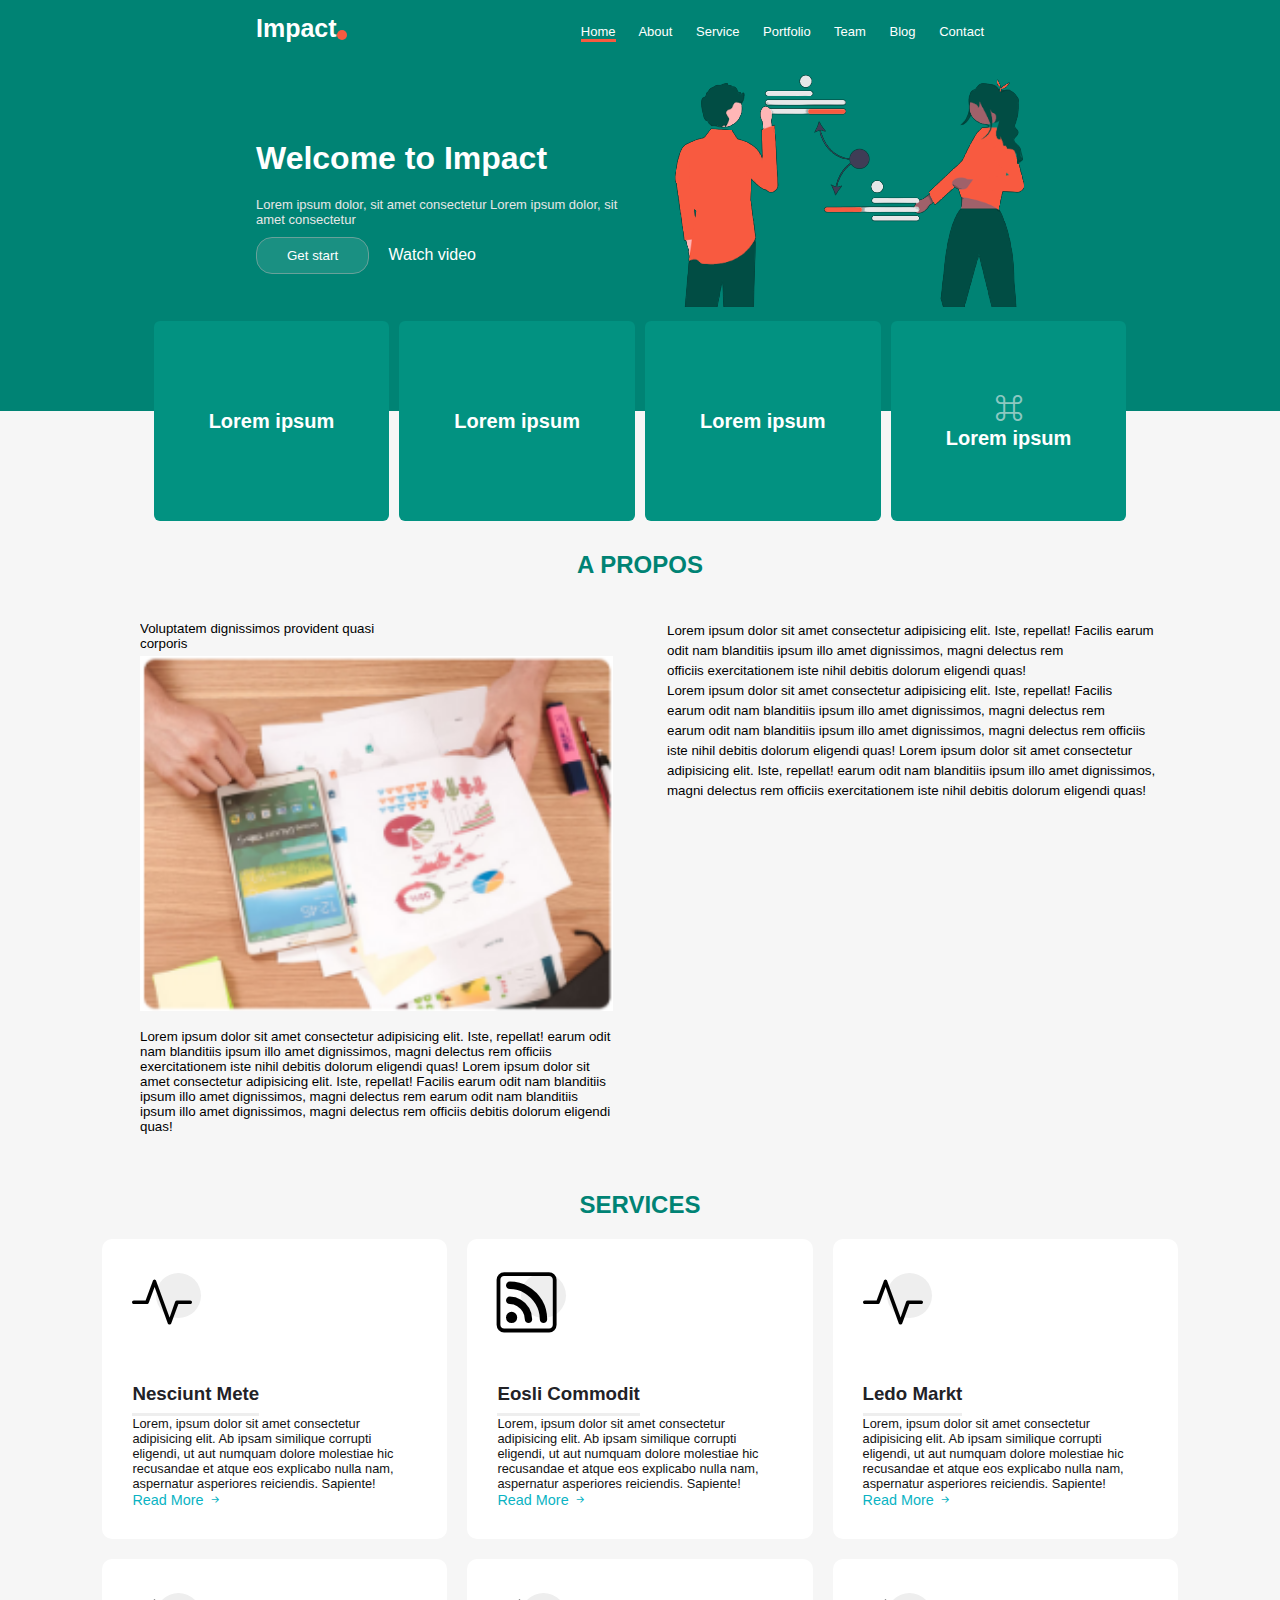
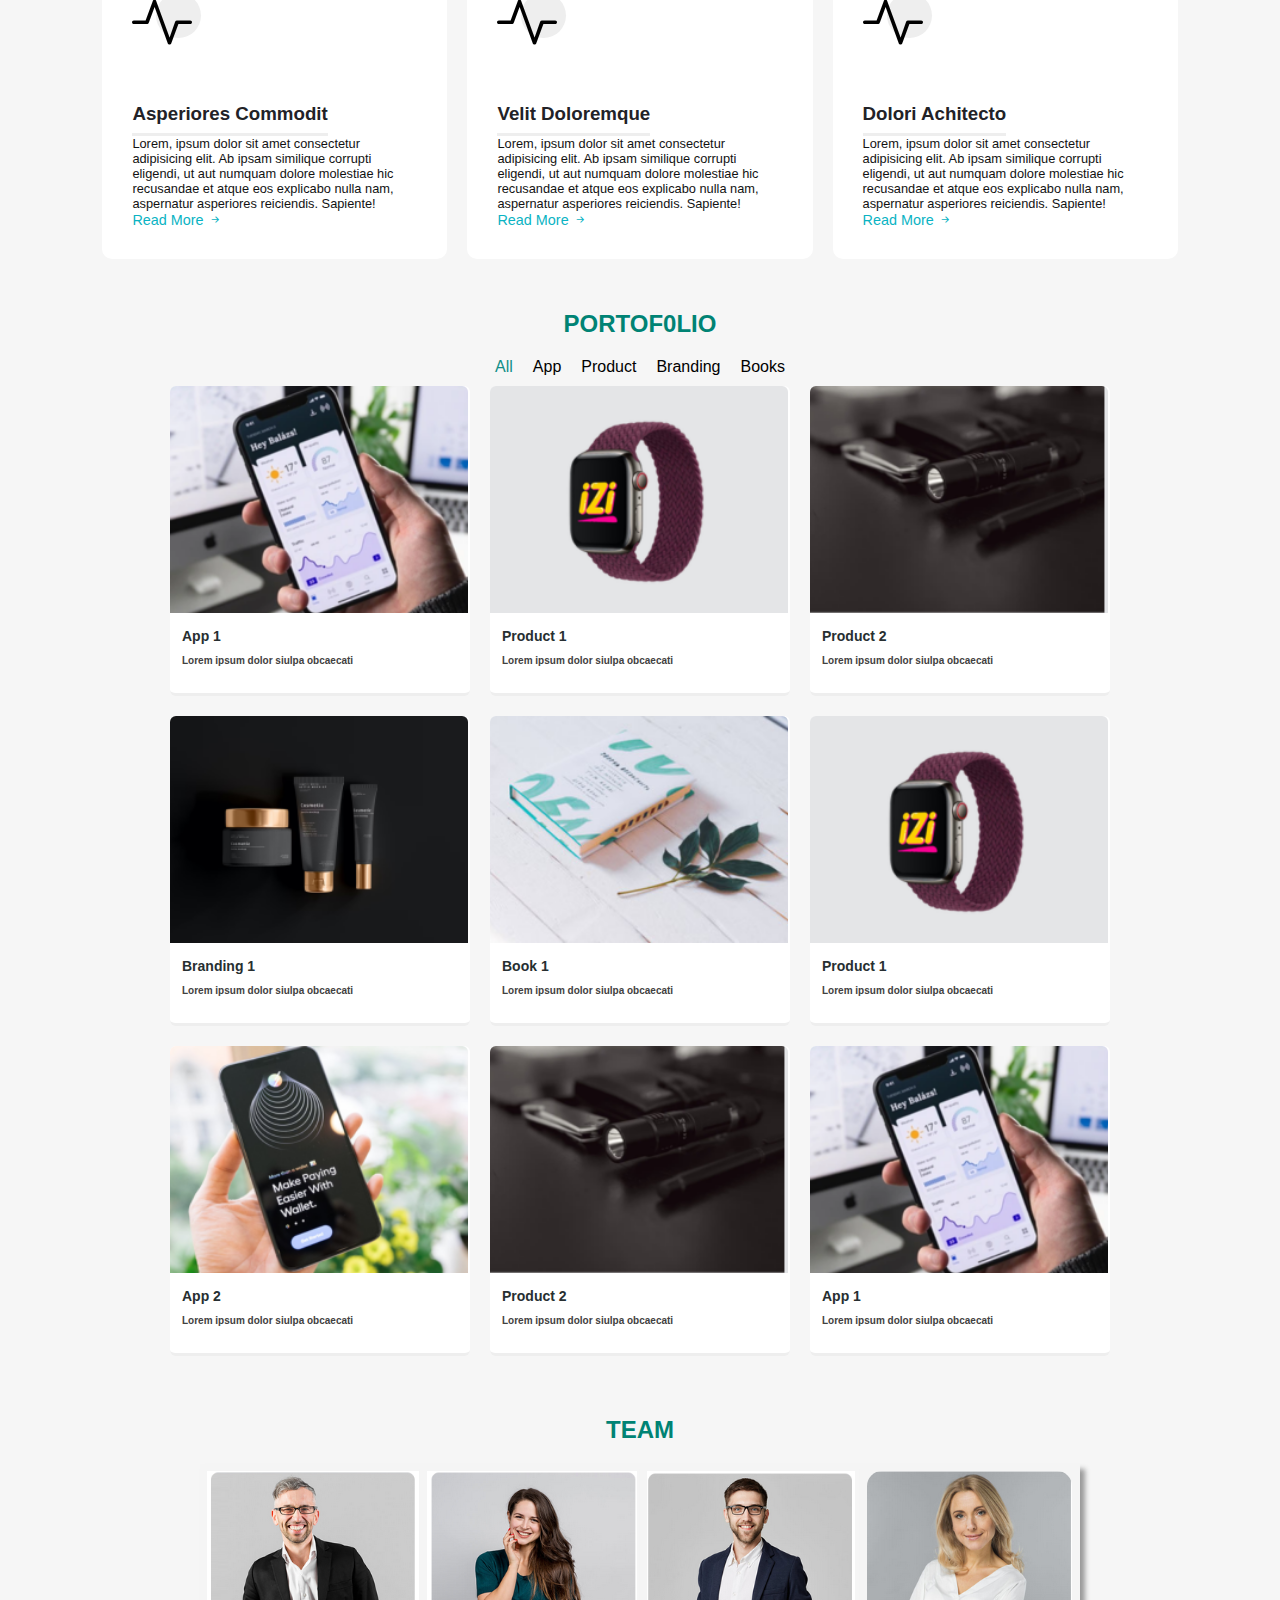
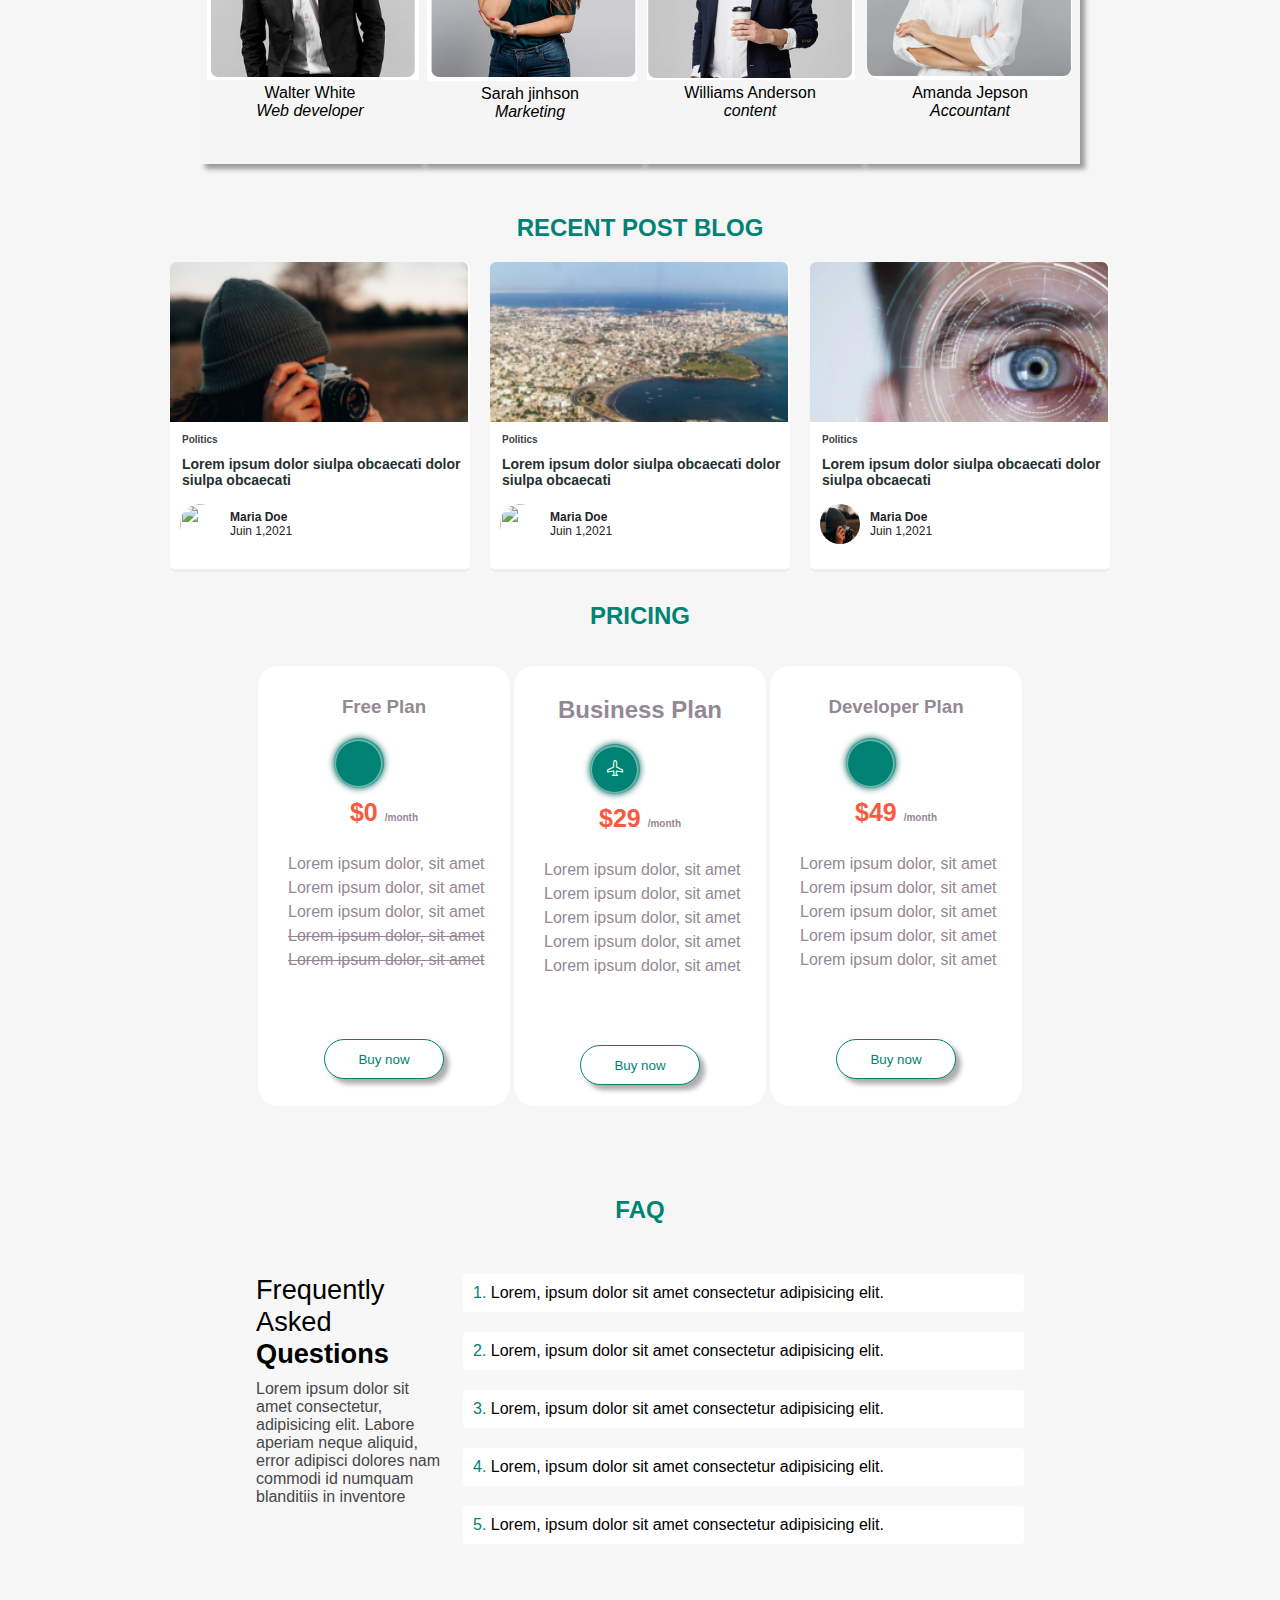
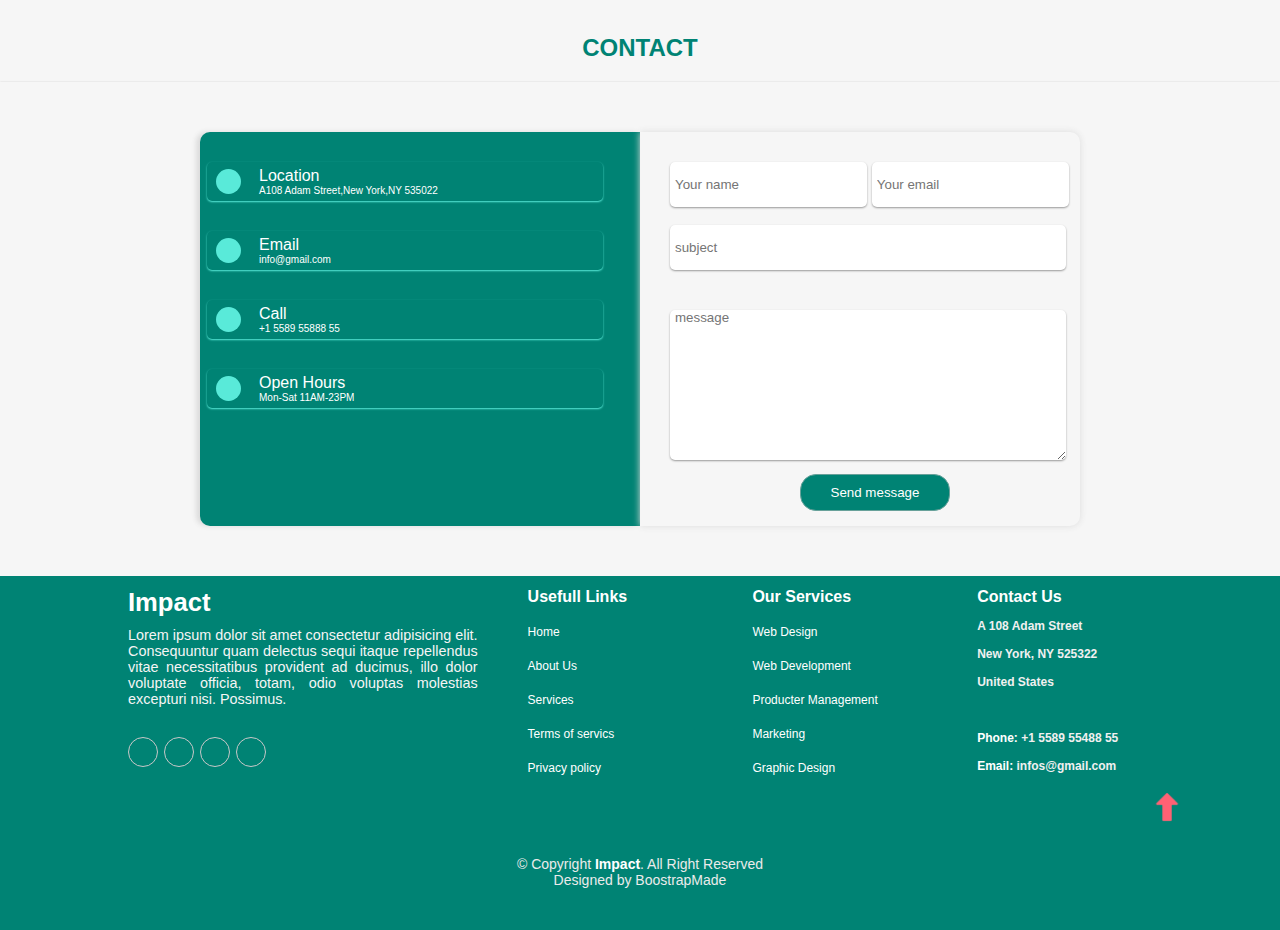
==== commit 42c81755: "correction" ====
--- a/index.html
+++ b/index.html
@@ -15,7 +15,7 @@
     
     <!-- Feuilles de styles principales -->
     <link rel="stylesheet" href="styles.css">
-    <title>Impact</title>
+    <title>Page</title>
 </head>
 <body>
     <section id="menu">
@@ -24,16 +24,46 @@
             <div class="nav-logo">
                 <p style="font-size: 25px; font-weight: 700; margin-top: -6px;">Impact</p><span></span>
             </div>
-            <div class="lien-ancres">
-                <a href="#menu" class="active">Home</a>
-                <a href="#propos"  class="active">About</a>
-                <a href="#service"  class="active">Service</a>
-                <a href="#porto"  class="active">Portfolio</a>
-                <a href="#team-impact"  class="active">Team</a>
-                <a href="section-header.html"  class="active">Blog</a>
-                <a href="#pricing" >Drop Down <i class="fa-solid fa-chevron-down"  class="active"></i></span></a><span>
-                <a href="#contact"  class="active">Contact</a>
-            </div>
+            <div class="lien-ancres" id="ancre">
+                <div id="aff">
+                    <a href="" class="active afficher" id="afficher">Home</a>
+                    <a href="#propo" class="afficher" id="afficher">About</a>
+                    <a href="#service" class="afficher" id="afficher">Service</a>
+                    <a href="#porto" class="afficher" id="afficher">Portfolio</a>
+                    <a href="#team" class="afficher" id="afficher">Team</a>
+                    <a href="section-header.html" class="afficher" id="afficher">Blog</a>
+                    <a href="contact" class="afficher" id="afficher">Contact</a>
+                </div>
+                <a><i id="hamburger" class="fa-solid fa-bars hamburger" style="cursor: pointer;"></i></a>
+                <script>
+                    let j = 0;
+                    let play= document.getElementById("hamburger");
+                    let afficher = document.getElementById("aff");
+                    play.addEventListener("click", function(){
+                        j ++;
+                        if (j % 2 == 0) {
+                            afficher.style.display = 'block';
+                        }
+                        else {
+                            afficher.style.display = 'none';
+                        }
+                    })
+                </script>
+            </div>
+            <!-- <div class="lien-ancres" id="ancre">
+                <a href="" class="active">Home</a>
+                <a href="#propo">About</a>
+                <a href="#service">Service</a>
+                <a href="#porto">Portfolio</a>
+                <a href="#team">Team</a>
+                <a href="section-header.html">Blog</a>
+                 <a href="" >Drop Down <i class="fa-solid fa-chevron-down"></i></span></a><span> -->
+                <!-- <a href="#contact">Contact</a>
+            </div>
+            <div class="hamburger" id="hamburger">
+                <i class="fa-solid fa-bars"></i>
+            </div>  -->
+          
         </div>
          <!-- *****************Fin navbar******************** -->
         <div class="carrousel-menu">
@@ -47,7 +77,6 @@
             </div>
             <div class="carroussel-img">
                 <img src="images/profil/img-1.png" alt="">
-
             </div>
         </div>
         <div class="top-carroussel">
@@ -67,55 +96,106 @@
                 <p class="icons-top"><i class="bi bi-command"></i></p>
                 <p class="text-para">Lorem ipsum</p>
             </div>
-
         </div>
     </section>
-   <!-- *********************************Debut Section apropo**************************** --> 
-     <h2 class="titre-midle" id="midle1">Section A propos</h2>
-     <section id="propos">
-         <div class="a-props1">
-             <p class="para-propos">
-                 Voluptatem dignissimos provident quasi <br>corporis
-             </p>
-             <div class="img-1" style="overflow: hidden;">
-                 <img src="images/About/propos1.png" alt="" width="100%">
-             </div>
-             <p class="para-propos">
-                 Lorem ipsum dolor sit amet consectetur adipisicing elit. Iste, repellat! 
-                 earum odit nam blanditiis ipsum illo amet dignissimos, magni delectus rem 
-                 officiis exercitationem iste nihil debitis dolorum eligendi quas! 
-                 
-                 Lorem ipsum dolor sit amet consectetur adipisicing elit. Iste, repellat! Facilis 
-                 earum odit nam blanditiis ipsum illo amet dignissimos, magni delectus rem 
-                 earum odit nam blanditiis ipsum illo amet dignissimos, magni delectus rem
-                 officiis  debitis dolorum eligendi quas! 
-             </p>
-         </div>
-         <div class="a-props2">
-             <p class="para-propos">
-                 Lorem ipsum dolor sit amet consectetur adipisicing elit. Iste, repellat! Facilis 
-                 earum odit nam blanditiis ipsum illo amet dignissimos, magni delectus rem <br>
-                 <i class="fa-solid fa-circle-check" style="color: #008374;"></i> officiis exercitationem iste nihil debitis dolorum eligendi quas! <br>
-                 <i class="fa-solid fa-circle-check" style="color: #008374;"></i> Lorem ipsum dolor sit amet consectetur adipisicing elit. Iste, repellat! Facilis <br>
-                 <i class="fa-solid fa-circle-check" style="color: #008374;"></i> earum odit nam blanditiis ipsum illo amet dignissimos, magni delectus rem <br>
-                 earum odit nam blanditiis ipsum illo amet dignissimos, magni delectus rem 
-                 officiis iste nihil debitis dolorum eligendi quas! 
-                 
-                 
-                 Lorem ipsum dolor sit amet consectetur adipisicing elit. Iste, repellat! 
-                 earum odit nam blanditiis ipsum illo amet dignissimos, magni delectus rem 
-                 officiis exercitationem iste nihil debitis dolorum eligendi quas! 
-             
-             </p>
-             <iframe width="380" height="250" src="https://www.youtube.com/embed/XpGgaqKsVt4?si=OVzahRib66fD-sNv" title="YouTube video player" frameborder="0" allow="accelerometer; autoplay; clipboard-write; encrypted-media; gyroscope; picture-in-picture; web-share" allowfullscreen></iframe>
- 
-         </div>
-     </section>    
+   <!-- *********************************Debut Sectionteam**************************** -->
+    <!-- <h2>Section A propos</h2>
+    <section id="propos">
+        <div class="a-props1">
+            <p>
+                Voluptatem dignissimos provident quasi <br>corporis
+            </p>
+            <div class="img-1" style="overflow: hidden;">
+                <img src="propos1.png" alt="" width="100%">
+            </div>
+            <p>
+                Lorem ipsum dolor sit amet consectetur adipisicing elit. Iste, repellat!
+                earum odit nam blanditiis ipsum illo amet dignissimos, magni delectus rem
+                officiis exercitationem iste nihil debitis dolorum eligendi quas!
+    
+                Lorem ipsum dolor sit amet consectetur adipisicing elit. Iste, repellat! Facilis
+                earum odit nam blanditiis ipsum illo amet dignissimos, magni delectus rem
+                earum odit nam blanditiis ipsum illo amet dignissimos, magni delectus rem
+                officiis debitis dolorum eligendi quas!
+            </p>
+        </div>
+        <div class="a-props2">
+            <p>
+                Lorem ipsum dolor sit amet consectetur adipisicing elit. Iste, repellat! Facilis
+                earum odit nam blanditiis ipsum illo amet dignissimos, magni delectus rem <br>
+                <i class="fa-solid fa-circle-check" style="color: #008374;"></i> officiis exercitationem iste nihil debitis
+                dolorum eligendi quas! <br>
+                <i class="fa-solid fa-circle-check" style="color: #008374;"></i> Lorem ipsum dolor sit amet consectetur
+                adipisicing elit. Iste, repellat! Facilis <br>
+                <i class="fa-solid fa-circle-check" style="color: #008374;"></i> earum odit nam blanditiis ipsum illo amet
+                dignissimos, magni delectus rem <br>
+                earum odit nam blanditiis ipsum illo amet dignissimos, magni delectus rem
+                officiis iste nihil debitis dolorum eligendi quas!
+    
+    
+                Lorem ipsum dolor sit amet consectetur adipisicing elit. Iste, repellat!
+                earum odit nam blanditiis ipsum illo amet dignissimos, magni delectus rem
+                officiis exercitationem iste nihil debitis dolorum eligendi quas!
+    
+            </p>
+            <iframe width="380" height="250" src="https://www.youtube.com/embed/XpGgaqKsVt4?si=OVzahRib66fD-sNv"
+                title="YouTube video player" frameborder="0"
+                allow="accelerometer; autoplay; clipboard-write; encrypted-media; gyroscope; picture-in-picture; web-share"
+                allowfullscreen></iframe>
+    
+        </div>
+    </section> -->
+    <!-- *********************************Fin Sectionteam**************************** -->
+    <!-- *********************************Debut Section apropo**************************** -->
+    <h2 class="titre-midle" id="propo" style="margin-top: -60px;">A PROPOS</h2>
+    <section id="propos">
+        <div class="a-props1">
+            <p class="para-propos">
+                Voluptatem dignissimos provident quasi <br>corporis
+            </p>
+            <div class="img-1" style="overflow: hidden;">
+                <img src="images/About/propos1.png" alt="" width="100%">
+            </div>
+            <p class="para-propos">
+                Lorem ipsum dolor sit amet consectetur adipisicing elit. Iste, repellat!
+                earum odit nam blanditiis ipsum illo amet dignissimos, magni delectus rem
+                officiis exercitationem iste nihil debitis dolorum eligendi quas!
+    
+                Lorem ipsum dolor sit amet consectetur adipisicing elit. Iste, repellat! Facilis
+                earum odit nam blanditiis ipsum illo amet dignissimos, magni delectus rem
+                earum odit nam blanditiis ipsum illo amet dignissimos, magni delectus rem
+                officiis debitis dolorum eligendi quas!
+            </p>
+        </div>
+        <div class="a-props2">
+            <p class="para-propos">
+                Lorem ipsum dolor sit amet consectetur adipisicing elit. Iste, repellat! Facilis
+                earum odit nam blanditiis ipsum illo amet dignissimos, magni delectus rem <br>
+                <i class="fa-solid fa-circle-check" style="color: #008374;"></i> officiis exercitationem iste nihil debitis
+                dolorum eligendi quas! <br>
+                <i class="fa-solid fa-circle-check" style="color: #008374;"></i> Lorem ipsum dolor sit amet consectetur
+                adipisicing elit. Iste, repellat! Facilis <br>
+                <i class="fa-solid fa-circle-check" style="color: #008374;"></i> earum odit nam blanditiis ipsum illo amet
+                dignissimos, magni delectus rem <br>
+                earum odit nam blanditiis ipsum illo amet dignissimos, magni delectus rem
+                officiis iste nihil debitis dolorum eligendi quas!
+    
+    
+                Lorem ipsum dolor sit amet consectetur adipisicing elit. Iste, repellat!
+                earum odit nam blanditiis ipsum illo amet dignissimos, magni delectus rem
+                officiis exercitationem iste nihil debitis dolorum eligendi quas!
+    
+            </p>
+            <iframe width="380" height="250" src="https://www.youtube.com/embed/XpGgaqKsVt4?si=OVzahRib66fD-sNv"
+                title="YouTube video player" frameborder="0"
+                allow="accelerometer; autoplay; clipboard-write; encrypted-media; gyroscope; picture-in-picture; web-share"
+                allowfullscreen></iframe>
+        </div>
+    </section>
     <!-- *********************************Fin Section apropo**************************** -->
 
-
     <!-- ******************************* Debut de la section services **************** -->
-    <h2  id="service"class="titre-midle" >SERVICES</h2>
+    <h2 style="margin-top: 40px;" id="service">SERVICES</h2>
     <section id="services" class="services">
         <div class="services-box">
             <div class="box-items-first">
@@ -188,7 +268,7 @@
 
 
     <!-- ******************************* Debut de la section portofollio **************** -->
-    <h2 id="porto" class="titre-midle">PORTOF0LIO</h2>
+    <h2 id="porto">PORTOF0LIO</h2>
     <div class="portofollio-all" id="portofollio-all">
         <div class="portofollio-head">
             <ul class="head">
@@ -274,22 +354,15 @@
             </div>
         </section>
     </div>
-     <!-- ******************************* Fin de la section portofollio **************** -->
-
-
-
-      <!-- ******************************* Debut de la section team **************** -->
-      <section id="team-impact">
-        <div class="text-entete">
-            <h1>Our team</h1><br>
-             <hr>
-            <p>Lorem ipsum dolor sit amet consectetur adipisicing elit. Temporibus</p>
-        </div>
+
+    <!-- ******************************* Debut de la section team **************** -->
+    <h2 id="team">TEAM</h2>
+    <section id="team-impact">
         <div class="content-card">
             <div class="card-un">
                 <div class="img-un">
                     <img src="images/profil/profile1.PNG" alt="">
-
+    
                 </div>
                 <div class="text-card-un">
                     <p>Walter White</p>
@@ -305,7 +378,7 @@
             <div class="card-deux">
                 <div class="img-deux">
                     <img src="images/profil/profile2.PNG" alt="">
-
+    
                 </div>
                 <div class="text-card-deux">
                     <p>Sarah jinhson</p>
@@ -321,7 +394,7 @@
             <div class="card-trois">
                 <div class="img-trois">
                     <img src="images/profil/profile3.PNG" alt="">
-
+    
                 </div>
                 <div class="text-card-trois">
                     <p>Williams Anderson</p>
@@ -337,7 +410,7 @@
             <div class="card-trois">
                 <div class="img-quatre">
                     <img src="images/profil/profile4.PNG" alt="">
-
+    
                 </div>
                 <div class="text-card-quatre">
                     <p>Amanda Jepson</p>
@@ -352,11 +425,12 @@
             </div>
         </div>
     </section>
-
-
-      <!-- ******************************* fin de la section team **************** -->
-
-    <h2 id="blog" class="titre-midle">RECENT POST BLOG</h2>
+    
+    
+    <!-- ******************************* fin de la section team **************** -->
+
+
+    <h2 id="blog">RECENT POST BLOG</h2>
     <!-- ************** Debut ed la section content ******************************* -->
     <section id="content" class="content">
         <div class="content-box">
@@ -403,72 +477,75 @@
         </div>
     </section>
 
-    <h2 id="price" class="titre-midle">PRICING</h2>
-       <!-- *****************************************Debut pricing************************************** -->
-       <section id="pricing">
+    <h2 id="#price">PRICING</h2>
+    <section id="pricing">
         <div class="pricing-content">
-            <div class="free-pricing" id="pricing-all">
+            <div class="free-pricing bus-p">
                 <h3 class="titre-un">Free Plan</h3>
-                <div class="cercle"><i class="fa-solid fa-cube"></i></div>
+                <div class="cercle">
+                    <div>
+                        <i class="fa-solid fa-cube"></i>
+                    </div>
+                </div>
                 <div>
-                    <p class="montant">$0 <span class="month"style="font-size: 10px ;
-                        color: gray !important;" >/month</span></p>
+                    <p class="montant">$0 <span class="month">/month</span></p>
                 </div>
                 <div class="text-icons">
-                    <p><i class="fa-solid fa-check"></i> Lorem ipsum dolor, sit amet  </p>
-                    <p><i class="fa-solid fa-check"></i> Lorem ipsum dolor, sit amet  </p>
-                    <p><i class="fa-solid fa-check"></i> Lorem ipsum dolor, sit amet  </p>
-                    <p class="barre"><i class="fa-solid fa-xmark"></i> Lorem ipsum dolor, sit amet  </p>
-                    <p class="barre"><i class="fa-solid fa-xmark"></i> Lorem ipsum dolor, sit amet  </p>
-                </div>
-                <div class="btn-buy"><button >Buy now</button></div>
-
-            </div>
-            <div class="business-pricing">
+                    <p><i class="fa-solid fa-check"></i> Lorem ipsum dolor, sit amet </p>
+                    <p><i class="fa-solid fa-check"></i> Lorem ipsum dolor, sit amet </p>
+                    <p><i class="fa-solid fa-check"></i> Lorem ipsum dolor, sit amet </p>
+                    <p class="barre"><i class="fa-solid fa-xmark"></i> Lorem ipsum dolor, sit amet </p>
+                    <p class="barre"><i class="fa-solid fa-xmark"></i> Lorem ipsum dolor, sit amet </p>
+                </div>
+                <div class="btn-buy"><button>Buy now</button></div>
+    
+            </div>
+            <div class="business-pricing bus-p">
                 <h2 class="titre-un">Business Plan</h2>
-                <div class="cercle"><i class="bi bi-airplane"></i></div>
+                <div class="cercle">
+                    <div>
+                        <i class="bi bi-airplane"></i>
+                    </div>
+                </div>
                 <div>
-                    <p class="montant">$29 <span class="month" style="font-size: 10px ;
-                        color: gray !important;">/month</span></p>
+                    <p class="montant">$29 <span class="month">/month</span></p>
                 </div>
                 <div class="text-icons">
-                    <p><i class="fa-solid fa-check"></i> Lorem ipsum dolor, sit amet  </p>
-                    <p><i class="fa-solid fa-check"></i> Lorem ipsum dolor, sit amet  </p>
-                    <p><i class="fa-solid fa-check"></i> Lorem ipsum dolor, sit amet  </p>
-                    <p><i class="fa-solid fa-check"></i>  Lorem ipsum dolor, sit amet  </p>
-                    <p><i class="fa-solid fa-check"></i>  Lorem ipsum dolor, sit amet </p>
-                </div>
-                <div class="btn-buy"><button  class="btn-text-icons">Buy now</button></div>
-
-            </div>
-            <div class="developer-pricing" id="pricing-all">
+                    <p><i class="fa-solid fa-check"></i> Lorem ipsum dolor, sit amet </p>
+                    <p><i class="fa-solid fa-check"></i> Lorem ipsum dolor, sit amet </p>
+                    <p><i class="fa-solid fa-check"></i> Lorem ipsum dolor, sit amet </p>
+                    <p><i class="fa-solid fa-check"></i> Lorem ipsum dolor, sit amet </p>
+                    <p><i class="fa-solid fa-check"></i> Lorem ipsum dolor, sit amet </p>
+                </div>
+                <div class="btn-buy"><button class="btn-text-icons">Buy now</button></div>
+    
+            </div>
+            <div class="developer-pricing bus-p">
                 <h3 class="titre-un">Developer Plan</h3>
-                <div class="cercle"><i class="fa-regular fa-paper-plane"></i></div>
+                <div class="cercle">
+                    <div>
+                        <i class="fa-regular fa-paper-plane"></i>
+                    </div>
+                </div>
                 <div>
-                    <p class="montant">$49 <span class="month" style="font-size: 10px ;
-                        color: gray !important;">/month</span></p>
+                    <p class="montant">$49 <span class="month">/month</span></p>
                 </div>
                 <div class="text-icons">
-                    <p ><i class="fa-solid fa-check"></i> Lorem ipsum dolor, sit amet  </p>
-                    <p><i class="fa-solid fa-check"></i> Lorem ipsum dolor, sit amet  </p>
-                    <p><i class="fa-solid fa-check"></i> Lorem ipsum dolor, sit amet  </p>
-                    <p><i class="fa-solid fa-check"></i> Lorem ipsum dolor, sit amet  </p>
-                    <p><i class="fa-solid fa-check"></i> Lorem ipsum dolor, sit amet  </p>
-                </div>
-                <div class="btn-buy"><button >Buy now</button></div>
-
-            </div>
-
-        </div>
-
+                    <p><i class="fa-solid fa-check"></i> Lorem ipsum dolor, sit amet </p>
+                    <p><i class="fa-solid fa-check"></i> Lorem ipsum dolor, sit amet </p>
+                    <p><i class="fa-solid fa-check"></i> Lorem ipsum dolor, sit amet </p>
+                    <p><i class="fa-solid fa-check"></i> Lorem ipsum dolor, sit amet </p>
+                    <p><i class="fa-solid fa-check"></i> Lorem ipsum dolor, sit amet </p>
+                </div>
+                <div class="btn-buy"><button>Buy now</button></div>
+    
+            </div>
+    
+        </div>
+    
     </section>
-     <!-- *****************************************fin pricing************************************** -->
-
-
-
-      <!-- *****************************************Debut Faq************************************** -->
-
-    <!-- <h2 class="titre-midle" id="midle3">FAQ</h2> -->
+
+    <h2>FAQ</h2>
     <section id="faq">
         <div class="section-faq-left">
             <h3>Frequently Asked <br><span>Questions</span></h3>
@@ -496,89 +573,106 @@
                 <li><a href=""><span>5. </span> Lorem, ipsum dolor sit amet consectetur adipisicing elit.</a><i id="click-moi"
                         class="fa-solid fa-caret-down"></i></li>
             </ol>
-            
+            <style>
+                .ol span {
+                    color: #008374;
+                }
+            </style>
+    
+            <script>
+                let cm = document.getElementById("click-moi");
+                let ac = document.getElementById("desactiver");
+                ac.style.display = "none";
+                let i = 2;
+                cm.addEventListener("click", function () {
+                    if (i % 2 == 0) {
+                        ac.style.display = "none";
+                    }
+                    else {
+                        ac.style.display = "block";
+                    }
+                    i++;
+                })
+            </script>
         </div>
     </section>
-   
+    <!-- ******************************* Fin de la section portofollio **************** -->
 
     <!-- ******************* Fin e la secton content **************************** -->
 
- <!-- *********************************Debut Contact**************************** -->
- <section id="contact" >
-    <div class="text-entete">
+
+<!-- *********************************Debut Contact**************************** -->
+<h2 id="contact">CONTACT</h2>
+<section id="contact">
+    <!-- <div class="text-entete">
         <h1>Contact</h1><br>
-         <hr>
+        <hr>
         <p>Lorem ipsum dolor sit amet consectetur adipisicing elit. Temporibus</p>
+    </div> -->
+    <div class=" contact">
+        <div class="lefthand">
+            <div class="location-lefthand" id="element-lefthand">
+                <div class="incon-finder"><i class="fa-solid fa-location-dot" id="location"></i></div>
+                <div>
+                    <p id="para-content">Location</p>
+                    <p class="para-para">A108 Adam Street,New York,NY 535022</p>
+                </div>
+            </div>
+            <div class="email-lefthand" id="element-lefthand">
+                <div class="incon-finder">
+                    <i class="fa-solid fa-envelope" id="location"></i>
+                </div>
+                <div>
+                    <p id="para-content">Email</p>
+                    <p class="para-para">info@gmail.com</p>
+                </div>
+            </div>
+            <div class="call-lefthand" id="element-lefthand">
+                <div class="incon-finder">
+                    <i class="fa-solid fa-mobile-screen" id="location"></i>
+                </div>
+                <div>
+                    <p id="para-content">Call</p>
+                    <p class="para-para">+1 5589 55888 55</p>
+                </div>
+            </div>
+            <div class="hours-lefthand" id="element-lefthand">
+                <div class="incon-finder">
+                    <i class="fa-regular fa-clock" id="location"></i>
+                </div>
+                <div>
+                    <p id="para-content">Open Hours</p>
+                    <p class="para-para">Mon-Sat 11AM-23PM</p>
+                </div>
+            </div>
+        </div>
+        <div class="righthand">
+            <div class="formulaire">
+                <form action="">
+                    <div class="flex-input">
+                        <input type="text" placeholder="Your name" id="input1">
+                        <input type="text" placeholder="Your email" id="input2">
+                    </div>
+                    <br>
+                    <input type="text" placeholder="subject " id="input3"><br>
+                    <textarea name="text-area" id=" text-area" cols="96.5" rows="10" id="text-area"
+                        placeholder="message"
+                        style=" padding-left: 5px; box-shadow: 0px 1px 2px rgb(153, 153, 153);border-radius: 5px; border: 2px solid var(--gris); width: 96.5%;"></textarea>
+                    <div class="btn-div-content" style="padding-bottom: 15px; ">
+                        <button class="btn-contact">Send message</button>
+                    </div>
+                </form>
+            </div>
+
+        </div>
+
     </div>
-    <div class=" contact">
-        <div class="lefthand" >
-          <div class="location-lefthand" id="element-lefthand">
-            <div class="incon-finder"><i class="fa-solid fa-location-dot" id="location"></i></div>
-            <div>
-                <p id="para-content">Location</p>
-               <p class="para-para">A108 Adam Street,New York,NY 535022</p>
-            </div>
-          </div>
-          <div class="email-lefthand" id="element-lefthand">
-            <div  class="incon-finder">
-                <i class="fa-solid fa-envelope"id="location"></i>
-            </div>
-            <div>
-                <p id="para-content">Email</p>
-                <p class="para-para">info@gmail.com</p>
-            </div>
-          </div>
-          <div class="call-lefthand" id="element-lefthand">
-            <div  class="incon-finder">
-                <i class="fa-solid fa-mobile-screen" id="location"></i>
-            </div>
-            <div>
-                <p id="para-content">Call</p>
-               <p class="para-para">+1 5589 55888 55</p>
-            </div>
-          </div>
-          <div class="hours-lefthand" id="element-lefthand">
-            <div  class="incon-finder">
-                <i class="fa-regular fa-clock" id="location"></i>
-            </div>
-            <div>
-                <p id="para-content">Open Hours</p>
-               <p class="para-para">Mon-Sat 11AM-23PM</p>
-            </div>
-          </div>
-        </div>
-        <div class="righthand">
-        <div class="formulaire">
-            <form action="">
-                <div  class="flex-input">
-                    <input type="text" placeholder="Your name" id="input1">
-                 <input type="text"  placeholder="Your email" id="input2">
-                </div>
-                <br>
-                <input type="text"  placeholder="subject " id="input3"><br>
-                <textarea name="text-area" id=" text-area" cols="95.5" rows="10" id="text-area" placeholder="message" style=" padding-left: 5px; box-shadow: 0px 1px 2px rgb(153, 153, 153);border-radius: 5px; border: 2px solid var(--gris);"></textarea>
-                <div class="btn-div-content">
-                    <button class="btn-contact">Send message</button>
-                </div>
-            </form>
-        </div>
-
-        </div>
-
-    </div>
 
 </section>
 
 
 
 <!-- *********************************Fin Contact**************************** -->
-
-
-
-
-
-
-
 
 
     <!-- ******************************* Debut de la section footer **************** -->
@@ -634,37 +728,18 @@
                     <li><a href=""><span>Phone:</span> +1 5589 55488 55</a></li>
                     <li><a href=""><span>Email:</span> infos@gmail.com</a></li>
                 </ul>
-                <a href="#menu"><i class="fa-solid fa-arrow-left" style="color: #F85A40; font-size: 20px;"></i></a>
-            </div>
-        </div>
+            </div>
+            
+            </div>
+        </div>
+        <a href="#menu"><img src="images/content/fleche-vers-le-haut-removebg-preview.png" style="color: #F85A40; width: 30px ;height: 30px; position: relative; left: 100%; top: 60%;"></a>
         <div class="footer-copyright">
             <p>&copy Copyright <span>Impact</span>. All Right Reserved <br>Designed by BoostrapMade</p>
-        </div>
+            
+        </div>
+        
     </section>
     <!-- ******************************* Fin de la section footer **************** -->
 
-
-    <style>
-        .ol span {
-            color: #008374;
-        }
-    </style>
-
-    <script>
-        let cm = document.getElementById("click-moi");
-        let ac = document.getElementById("desactiver");
-        ac.style.display = "none";
-        let i = 2;
-        cm.addEventListener("click", function () {
-            if (i % 2 == 0) {
-                ac.style.display = "none";
-            }
-            else {
-                ac.style.display = "block";
-            }
-            i++;
-        })
-    </script>
-
 </body>
 </html>--- a/styles.css
+++ b/styles.css
@@ -6,66 +6,75 @@
     list-style: none;
     font-family: Verdana, Geneva, Tahoma, sans-serif;
 }
-/* body {
+html {
+    scroll-behavior: smooth;
+    scroll-snap-type: y mandatory;
+    scroll-padding-top: 76px;
+    transition: scroll-snap-align 10s ease-in-out;
+}
+body {
     background-color: #F6F6F6;
-} */
-
-
+}
+
+#menu .bar-top {
+    width: 100%;
+    position: fixed;
+    top: 0px;
+    z-index: 200;
+    padding: 10px 5%;
+    color: white;
+    display: flex;
+    justify-content: space-between;
+    background-color: #00463d;
+    font-size: 13px;
+} 
+
+#menu .bar-top a {
+    text-decoration: none;
+    color: white;
+}
+.top-right, .top-left {
+    display: flex;
+    gap: 20px;
+}
+
+h2 {text-align: center; margin: 0 0 20px 0; color: #008374;}
 :root{
     --principal:#008374;
     --secondaire:#F85A40;
     --blanc:#ffff;
 }
-
-
-.titre-midle{
-    text-align: center;
-}
-
-#menu .bar-top {
-    padding: 10px 5%;
-    color: white;
+.navbar{
+    width: 100%;
+    padding-bottom: 20px;
     display: flex;
     justify-content: space-between;
-    background-color: #00463d;
-    font-size: 13px;
-} 
-
-#menu .bar-top a {
-    text-decoration: none;
-    color: white;
-}
-.top-right, .top-left {
-    display: flex;
-    gap: 20px;
-}
-
-/* h2 {text-align: center; 
-    margin: 0 0 20px 0; 
-    color: var(--principal);
-} */
-
-.navbar{
-    display: flex;
-    justify-content: space-between;
-    padding-left: 20%;
+    padding: 20px 20%;
     gap: 40px;
     background-color: var(--principal);
     padding-top: 20px;
+    position: fixed;
+    z-index: 100;
+}
+.navbar .hamburger {
+    color: white;
+    font-size: 24px;
+    display: none;
 }
 .nav-header {
     padding-left: 5%;
+    top: 40px;
 }
 .nav-logo{
     display: flex;
 }
-.active:focus{
+.active{
     border-bottom: 3px solid var(--secondaire);
 }
 .lien-ancres{
     display: flex;
     justify-content: flex-end;
-    margin-right: 240px;
+    align-items: center;
     font-size: 13px;
 }
 .fa-chevron-down{
@@ -74,21 +83,33 @@
 .lien-ancres a{
     color: var(--blanc);
     margin-right: 20px;
+    margin-bottom: 10px;
+}
+.lien-ancres a:hover{
+    border-bottom: 3px solid var(--secondaire);
+}
+.fa-chevron-down{
+    color: var(--blanc);
+}
+.nav-logo p{
+    color: var(--blanc);
+    
 }
 .Watch-ancre{
     color: var(--blanc);
 
 }
-.lien-ancres a:hover{
-    border-bottom: 3px solid var(--secondaire);
-}
-.fa-chevron-down{
-    color: var(--blanc);
-}
-.nav-logo p{
-    color: var(--blanc);
-    
-}
+.Watch-ancre:hover{
+    /* border: 1px solid #f58e7f; */
+    color: #f58e7f;
+}
+.fa-circle-play:hover{
+    color: #f58e7f;
+
+}
+
+
+
 .nav-logo span{
     width: 10px;
     height: 10px;
@@ -117,25 +138,45 @@
 }
 .btn-submit{
     border-radius: 16px;
-    background-color: var(--principal);
+    background-color: #1A9082;
     color: var(--blanc);
     padding: 10px 30px;
     border: 1px solid #68a19a;
     margin-top: 10px;
     margin-right: 10px;
 }
+.btn-submit:hover{
+    border-radius: 16px;
+    background-color: var(--secondaire);
+    color: var(--blanc);
+    padding: 10px 30px;
+    border: 1px solid #f58e7f;
+    margin-top: 10px;
+    margin-right: 10px;
+
+}
+
+
+
+
+
 .top-carroussel{
-   display: flex;
-   justify-content: center;
-   text-align: center;
+    position: relative;
+    top: -90px;
+    width: 76%;
+    margin: 0 12%;
+    display: grid;
+    grid-template-columns: repeat(4, 1fr);
+    gap: 10px;
+    align-items: center;
+    justify-content: center;
+    justify-content: center;
 }
 .content-num{
-    margin-top: -70px;
-    background-color: var(--principal);
-    width: 300px;
+    background-color: #029281;
     height: 200px;
+    text-align: center;
     border-radius: 6px;
-    margin-right: 10px;
 }
 .content-num p:nth-child(2):hover{
     animation: scroller linear 1s;
@@ -145,6 +186,88 @@
     flex-flow: column wrap;
     place-content: center;
     cursor: pointer;
+}
+
+@media screen and (max-width: 575.98px) {
+    .lien-ancres {
+        flex-wrap: wrap-reverse;
+        gap: 10px;
+    }
+
+    .lien-ancres div {
+        display: flex;
+        flex-wrap: wrap;
+        position: absolute;
+        top: 50px;
+        right: 13%;
+        width: 70%;
+        background-color: #06665c;
+        padding: 10px;
+    }
+    .navbar {
+        padding: 20px 4%;
+    }
+    .navbar .hamburger {
+        display: block;
+    }
+    .aff {
+        display: block;
+        background-color: #008374;
+        display: flex;
+        flex-flow: column wrap;
+    }
+    .carrousel-menu {
+        grid-template-columns: 1fr;
+        align-items: center;
+        gap: 30px;
+    }
+
+    .top-carroussel {
+        grid-template-columns: 1fr;
+    }
+    .carroussel-img img {
+        width: 50%;
+    }
+}
+@media screen and (min-width: 576px) and (max-width: 991.98px) {
+        .lien-ancres {
+                flex-wrap: wrap-reverse;
+                gap: 10px;
+            }
+        
+            .lien-ancres div {
+                display: flex;
+                flex-wrap: wrap;
+                position: absolute;
+                top: 50px;
+                right: 13%;
+                width: 70%;
+                background-color: #06665c;
+                padding: 10px;
+            }
+    .navbar {
+        padding: 20px 10%;
+    }
+    .navbar .hamburger {
+        display: block;
+    }
+    .aff {
+        display: none;
+    }
+    .carrousel-menu {
+        grid-template-columns: 1fr;
+        align-items: center;
+        gap: 30px;
+    }
+
+    .top-carroussel {
+        grid-template-columns: 1fr 1fr;
+        width: 70%;
+        margin-left: 15%;
+    }
+    .carroussel-img img {
+        width: 50%;
+    }
 }
 .content-num:hover{
     animation: content-anima linear 4s;
@@ -184,7 +307,62 @@
     margin-left: 200px;
 }
 
-
+/* ---------------Section Apropos -------------------------- */
+
+/* *********************Section about design****************** */
+
+#propos {
+    display: grid;
+    grid-template-columns: repeat(2, 2fr);
+    gap: 30px;
+    width: 80%;
+    margin-left: 10%;
+    font-size: smaller;
+}
+@media screen and (max-width: 860px) {
+    #propos {
+        grid-template-columns: 1fr;
+    }
+}
+
+#midle1 {
+    margin-top: 7em;
+}
+.para-propos {
+    margin-top: 10px;
+    margin-bottom: 5px;
+}
+
+.titre-apropo {
+    margin-left: 50px;
+}
+
+.img-1 {
+    width: 100%;
+    /* height: 56%; */
+    margin-right: 0px;
+    line-height: 25px;
+    text-align: justify;
+}
+iframe {
+    border-radius: 5%;
+    margin-left: 0px;
+    width: 100%;
+    /* height: 56%; */
+}
+
+#propos .a-props2 {
+    overflow: hidden;
+    width: 100%;
+    line-height: 20px;
+    margin: 12px;
+    
+}
+
+#propos .a-props1 {
+    overflow: hidden;
+    margin: 12px;
+}
 
 /* **************** Styles de la section services ****************** */
 
@@ -196,10 +374,6 @@
     background-color: #F6F6F6;
     padding: 0 8% 4% 8%;
     box-sizing: border-box;
-   
-}
-#service{
-    margin-bottom: 30px;
 }
 
 @media screen and (max-width: 575.98px) {
@@ -225,14 +399,13 @@
     background-color: white;
     padding: 30px;
     box-sizing: border-box;
-    margin-top: 20px;
 }
 
 #services .services-box:active {
     background-color: rgb(246, 246, 246);
 }
 
-/* #services .box-items-first {} */
+#services .box-items-first {}
 
 #services .box-items-first i {
     font-size: 60px;
@@ -312,7 +485,7 @@
     display: grid;
     grid-template-columns: repeat(3, 1fr);
     gap: 20px;
-    padding: 20px 8% 60px 8%;
+    padding: 10px 8% 60px 8%;
     box-sizing: border-box;
     justify-content: center;
 }
@@ -394,245 +567,298 @@
     padding-bottom: 8px;
     border-bottom: 3px solid #EEEEEE;
 }
-#blog{
-    margin-top: 100px;
-    margin-bottom: 10px;
-}
-    
-        /* *********************Section faq suit design****************** */
-        #midle3{
-            /* margin-top: 90px; */
-            /* margin-top: -90px; */
-            /* margin-bottom: -90px; */
-        }
-
-
-        /* *********************Section about design****************** */
-
-        #propos{
+
+
+
+/* **********************section team impact design***************************** */
+.content-card {
+    display: grid;
+    grid-template-columns: repeat(4, 1fr);
+    width: 60%;
+    justify-content: center;
+    margin: 0 auto;
+    margin-bottom: 50px;
+}
+@media screen and (max-width: 575.98px) {
+    .content-card {
+        grid-template-columns: repeat(1, 1fr);
+    }
+}
+@media screen and (min-width: 576px) and (max-width: 992px) {
+    .content-card {
+        grid-template-columns: repeat(2, 1fr);
+    }
+}
+hr {
+    color: var(--principal);
+    width: 5%;
+    margin: 0 auto;
+    border: 3px solid var(--principal);
+    /* pour faire descendre le hr */
+    text-underline-offset: 3px;
+}
+
+.text-entete {
+    text-align: center;
+}
+
+.text-entete h1 {
+    /* border-bottom: 2px solid var(--principal); */
+    text-align: center;
+    display: inline;
+    margin-bottom: 80px;
+}
+
+.hr-content {
+    display: inline;
+    width: 10px;
+    border-top: 3px solid var(--principal);
+    ;
+    text-align: center;
+
+
+}
+
+.hr-content hr {
+    width: 10px;
+    text-align: center;
+
+
+}
+
+.social-medias-quatre,
+.social-medias-trois,
+.social-medias-deux,
+.social-medias-un {
+    display: flex;
+
+}
+
+.card-un,
+.card-deux,
+.card-trois,
+.card-quatre {
+    width: 220px;
+    height: 300px;
+    background-color: whitesmoke;
+    border: 7px solid whitesmoke;
+    box-shadow: 5px 5px 5px rgb(153, 153, 153);
+}
+
+
+.img-un {
+    border-radius: 15px;
+    width: 50%;
+    transition: transform .1s;
+}
+
+.img-deux {
+    border-radius: 15px;
+    width: 50%;
+    transition: transform .1s;
+}
+
+.img-trois {
+    border-radius: 15px;
+    width: 50%;
+    transition: transform .1s;
+}
+
+.img-quatre {
+    border-radius: 15px;
+    width: 50%;
+    transition: transform .1s;
+}
+
+.img-un:hover {
+    -ms-transform: scale(3) translate(5px);
+    /* IE 9 */
+    -webkit-transform: scale(3) translate(5px);
+    /* Safari 3-8 */
+    transform: scale(1.1) translate(-6px);
+}
+
+.img-deux:hover {
+    -ms-transform: scale(3) translate(5px);
+    /* IE 9 */
+    -webkit-transform: scale(3) translate(5px);
+    /* Safari 3-8 */
+    transform: scale(1.1) translate(-6px);
+
+}
+
+.img-trois:hover {
+    -ms-transform: scale(3) translate(5px);
+    /* IE 9 */
+    -webkit-transform: scale(3) translate(5px);
+    /* Safari 3-8 */
+    transform: scale(1.1) translate(-6px);
+
+}
+
+.img-quatre:hover {
+    -ms-transform: scale(3) translate(5px);
+    /* IE 9 */
+    -webkit-transform: scale(3) translate(5px);
+    /* Safari 3-8 */
+    transform: scale(1.1) translate(-6px);
+
+}
+
+
+
+
+
+
+
+
+.img-quatre img {
+    border-radius: 15px;
+}
+
+.text-card-un {
+    text-align: center;
+}
+
+.text-card-deux {
+    text-align: center;
+}
+
+.text-card-trois {
+    text-align: center;
+}
+
+.text-card-quatre {
+    text-align: center;
+}
+
+.p2 {
+    font-style: italic !important;
+    text-align: center;
+    color: var(--gris);
+}
+
+.fa-twitter,
+.fa-facebook,
+.fa-instagram,
+.fa-linkedin {
+    margin-left: 20px;
+    border: 1px solid var(--gris);
+    font-size: 20px;
+    border-radius: 50%;
+    color: var(--gris);
+    padding: 3px;
+}
+
+        /* *********************Section pricing design****************** */
+        #pricing {
+            margin-bottom: 90px;
+        }
+    
+        #pricing .pricing-content {
             display: grid;
-            grid-template-columns: repeat(2, 2fr);
-            grid: repeat;
-            gap: 30px;
-            margin-bottom: 10%;
-            margin-left: 10%;
-            margin-right: 10%;
-            /* border:1px solid; */
-            width: 85%;
-            font-size: smaller;
-            margin-top: 60px;
-        }
-        #midle1{
-            margin-top: 7em;
+            grid-template-columns: repeat(3, 1fr);
+            width: 60%;
+            margin: 0 20%;
+            justify-content: center;
+            align-items: center;
+            box-sizing: border-box;
+        }
+        #pricing .free-pricing,
+        #pricing .business-pricing,
+        #pricing .developer-pricing {
+            color: #948894;
+            margin: 0 2px;
+            background-color: var(--blanc);
+            border: none;
+            border-radius: 20px;
+            margin-top: 16px;
+            min-height: 440px;
+            cursor: pointer;
+            box-sizing: border-box;
+        }
+        #pricing .free-pricing:hover,
+        #pricing .business-pricing:hover,
+        #pricing .developer-pricing:hover {
+            transform: scale(1.1);
+            border: 3px solid var(--principal);
+        }
+
+        @media screen and (max-width: 575.98px) {
+            #pricing .pricing-content {
+                display: grid;
+                grid-template-columns: 1fr;
+                width: 60%;
+                margin: 0 20%;
+                justify-content: center;
+                align-items: center;
+                box-sizing: border-box;
+            }
+        }
+
+        @media screen and (min-width: 576px) and (max-width: 992px){
+            #pricing .pricing-content {
+                display: grid;
+                grid-template-columns: 1fr 1fr;
+                width: 60%;
+                margin: 0 20%;
+                justify-content: center;
+                align-items: center;
+                box-sizing: border-box;
+            }
         }
         
-        /* @media screen and (max-width: 576px) {
-            #propos{
-            grid-template-columns: repeat(1, 2fr);
-                
-            }
-            
-        } */
-        .para-propos{
-            margin-top: 10px;
-            margin-bottom: 5px;
-        }
-        
-        .titre-apropo{
-            margin-left: 50px;
-        }
-        .img-1{
-            width: 100%;
-            height: 56%;
-            margin-right: 0px;
-            line-height: 25px;
-            text-align: justify;
-        }
-        
-        /* p{
-            
-            width: 100%;
-            
-        } */
-        iframe{
-        border-radius: 5%;
-        margin-left: 0px;
-        width: 100%;
-        height: 56%;
-        /* margin-left: -20px; */
-        }
-        #propos .a-props2{
-            overflow: hidden;
-            /* border: 1px solid black; */
-            width: 100%;
-            line-height: 20px;
-            overflow-y: inherit;
-          
-        }
-        #propos .a-props1{
-            overflow: hidden;
-        }
-            
-        /* .img-1 {
-            width: 100%;
-           
-        } */
-         /* **********************section team impact design***************************** */
-         .content-card{
-            display: grid;
-            grid-template-columns: 25% 25% 25% 25%;
-            /* column-gap: 15px; */
-            width: 60%;
-            justify-content: center;
-            margin: 0 auto;
-        
-           
-        }
-        hr{
-            color: var(--principal);
-            width: 5%;
-            margin: 0 auto;
-            border: 3px solid var(--principal);
-            /* pour faire descendre le hr */
-            text-underline-offset: 3px;
-        }
-        .text-entete{
-             margin-top: 200px;
-             margin-bottom: 30px;
-             text-align: center;
-        }
-        .text-entete h1{
-            /* border-bottom: 2px solid var(--principal); */
-            text-align: center;
-            display: inline;
-            margin-bottom: 80px;
-        }
-        .hr-content {
-            display: inline;
-            width: 10px;
-            border-top: 3px solid var(--principal);;
-           text-align: center;
-            
-           
-        }
-        .hr-content hr{
-            width: 10px;
-            text-align: center;
-           
-        
-        }
-        
-        .social-medias-quatre,.social-medias-trois,.social-medias-deux,.social-medias-un{
-            display: flex;
-            
-        }
-        .card-un,.card-deux,.card-trois,.card-quatre{
-            width: 220px;
-            height: 300px;
-            background-color: whitesmoke;
-            border: 7px solid whitesmoke;
-            box-shadow: 5px 5px 5px rgb(153, 153, 153);
-        }
-        .img-quatre img{
-            border-radius: 15px;
-        }
-        .text-card-un{
-            text-align: center;
-        }
-        .text-card-deux{
-            text-align: center;
-        }
-        .text-card-trois{
-            text-align: center;
-        }
-        .text-card-quatre{
-            text-align: center;
-        }
-        .p2{
-            font-style: italic !important;
-            text-align: center;
-            color: var(--gris);
-        }
-        .fa-twitter,.fa-facebook,.fa-instagram,.fa-linkedin{
-            margin-left: 20px;
-            border: 1px solid var(--gris);
-            font-size: 20px;
-            border-radius: 50%;
-            color: var(--gris);
-            padding: 3px;
-        }
-
-        /* *********************Section pricing design****************** */
-
-        #pricing{
-            background-color: var(--gray);
-            /* margin-top: 20px; */
-            margin-bottom: 80px;
-            background-color: var(--gray);
-        }
-        #price{
-            margin-top: 30px;
-            margin-bottom: 0;
-        }
-        .pricing-content{
-            display: flex;
-            justify-content: center;
-            
-        }
-        #month{
-            font-size: 10px ;
-            color: var(--gris) !important;
-        }
-        #pricing-all{
-            background-color: var(--blanc);
-            height:400px ;
-            width: 18%;
-            border: none;
-            border-radius: 10px;
-           
-            box-shadow: 0px 1px 5px rgb(124, 123, 123);
-        }
-        .free-pricing,.developer-pricing{
-            margin-top: 10em;
-        }
-        
-        .business-pricing{
+        /* #pricing .business-pricing {
             border: 3px solid var(--principal);
             box-shadow: 0px 5px 5px rgb(124, 123, 123);
             height: 500px;
-            border-radius: 10px;
-            width: 18%;
-            margin-top: 110px;
-            
-           
-        }
-        .titre-un{
+    
+    
+        } */
+    
+        .titre-un {
             text-align: center;
             margin-top: 30px;
             color: var(--gris);
         }
-        .cercle{
-           text-align: center;
-           background-color: var(--principal);
-           border-radius: 50%;
-           height: 50px;
-           width: 50px;
-           margin-left: 120px;
-           margin-top: 20px;
-           display: flex;
-           flex-wrap: wrap;
-           place-content:center;
-          
-        }
-        .month{
-            color: var(--gris);
+    
+        .cercle {
+            text-align: center;
+            background-color: var(--principal);
+            border-radius: 50%;
+            height: 50px;
+            width: 50px;
+            margin-left: 120px;
+            margin-top: 20px;
+            display: flex;
+            flex-wrap: wrap;
+            place-content: center;
+            box-shadow: 0 0 7px #06665c;
+            margin-left: 30%;
+        }
+        .cercle div {
+            box-shadow: 0 0 3px 2px #87C1BB;
+                border-radius: 50%;
+                    height: 45px;
+                    width: 45px;
+            display: flex;
+            flex-wrap: wrap;
+            place-content: center;
+        }
+    
+        .month {
+            color: #948894;
             font-size: 10px;
         }
-        .bi-airplane,.fa-cube,.fa-paper-plane{
+    
+        .bi-airplane,
+        .fa-cube,
+        .fa-paper-plane {
             color: var(--blanc);
             font-weight: bold;
         }
-        .montant{
+    
+        .montant {
             text-align: center;
             color: var(--secondaire);
             font-size: 25px;
@@ -640,31 +866,36 @@
             margin-bottom: 25px;
             margin-top: 10px;
         }
-        .text-icons{
+    
+        .text-icons {
             margin-left: 30px;
         }
-        
-        .text-icons p{
+    
+        .text-icons p {
             color: var(--gris);
             line-height: 1.5em;
-            
-        }
-        
-        .text-icons p .fa-check{
+    
+        }
+    
+        .text-icons p .fa-check {
             color: var(--principal);
         }
-        .text-icons p .fa-xmark{
+    
+        .text-icons p .fa-xmark {
             color: var(--gris);
         }
-        .barre{
+    
+        .barre {
             text-decoration: line-through;
         }
-        .btn-buy{
+    
+        .btn-buy {
             text-align: center;
             align-items: center;
             align-content: center;
         }
-        .btn-buy button{
+    
+        .btn-buy button {
             border: 1px solid var(--principal);
             border-radius: 20px;
             background-color: var(--blanc);
@@ -673,14 +904,15 @@
             width: 120px;
             height: 40px;
             margin-top: 20px;
-           
-        }
-        .btn-text-icons{
             margin-top: 5em !important;
-        }
-      
-
-       /* ****************** Debut de la section Content *********  */
+            margin-bottom: 20px;
+        }
+    
+        /* .btn-text-icons {
+            margin-top: 5em !important;
+        } */
+
+/* ****************** Debut de la section Content *********  */
 
 #content {
     margin: auto;
@@ -804,6 +1036,174 @@
     color: white;
 }
 
+
+/* ****************************Contact Design**************************** */
+
+.contact {
+    display: grid;
+    grid-template-columns: 1fr 1fr;
+    padding: 50px 200px;
+    box-shadow: 0px 1px 2px rgb(101, 99, 99);
+    padding-bottom: 50px;
+
+}
+
+.lefthand {
+    background-color: var(--principal);
+    border-top-left-radius: 10px;
+    border-bottom-left-radius: 10px;
+    box-shadow: -4px 0 5px rgb(220, 220, 220);
+}
+
+.righthand {
+    border-top-right-radius: 10px;
+    border-bottom-right-radius: 10px;
+    box-shadow: -0 0 7px rgb(220, 220, 220);
+
+}
+@media screen and (max-width: 991.98px) {
+    .contact {
+        grid-template-columns: 1fr;
+        border-radius: 10px;
+    }
+    .lefthand {
+        border-radius: 0;
+        border-top-left-radius: 10px;
+        border-top-right-radius: 10px;
+    }
+    .righthand{
+        border-radius: 0;
+        border-bottom-left-radius: 10px;
+        border-bottom-right-radius: 10px;
+    }
+}
+.lefthand p {
+    color: var(--blanc);
+    margin-left: 10px;
+}
+
+.location-lefthand,
+.email-lefthand,
+.call-lefthand,
+.hours-lefthand {
+    display: flex;
+    align-items: center;
+    width: 99%;
+}
+
+.incon-finder {
+
+    margin-left: 9px;
+}
+
+#location {
+    color: var(--blanc);
+    size: 10px !important;
+}
+
+#para-content {
+    width: 90% !important;
+}
+
+#element-lefthand {
+    background-color: var(--principal);
+    margin-top: 20px;
+    border-radius: 5px;
+    box-shadow: 0px 1px 2px #59ead9;
+    padding-top: 5px;
+    padding-bottom: 5px !important;
+    margin-left: 7px;
+    margin-right: 10px;
+    margin-top: 30px;
+    margin-bottom: 30px;
+    width: 90%;
+}
+
+.call-lefthand {
+    padding-top: 5px;
+    padding-bottom: 5px !important;
+
+}
+
+#location,
+.fa-mobile-screen,
+.fa-clock,
+.fa-envelope {
+    margin-right: 8px;
+    background-color: #59ead9;
+    border-radius: 50px;
+    width: 25px;
+    height: 25px;
+    display: flex;
+    flex-wrap: wrap;
+    place-content: center;
+
+}
+
+.para-para {
+    font-size: 10px;
+}
+
+.formulaire {
+    margin-left: 30px;
+    margin-top: 30px;
+}
+
+#input1,
+#input2 {
+    width: 48%;
+    padding: 15px 0;
+    border-radius: 5px;
+    border: 2px solid var(--gris);
+    padding-left: 5px;
+    box-shadow: 0px 1px 2px rgb(153, 153, 153);
+
+}
+
+#input1 {
+    margin-right: 5px;
+}
+
+.flex-input {
+    display: flex;
+}
+
+#input3 {
+    width: 96.5%;
+    margin-bottom: 40px;
+    padding: 15px 0;
+    border-radius: 5px;
+    border: none;
+    padding-left: 5px;
+    border: 2px solid var(--gris);
+    box-shadow: 0px 1px 2px rgb(153, 153, 153);
+}
+
+#text-area {
+
+    border: 2px solid var(--gris);
+    border-radius: 5px;
+    padding-left: 5px !important;
+    box-shadow: 0px 1px 2px rgb(153, 153, 153);
+
+}
+
+.btn-contact {
+    border-radius: 16px;
+    background-color: var(--principal);
+    color: var(--blanc);
+    padding: 10px 30px;
+    border: 1px solid #68a19a;
+    margin-top: 10px;
+
+}
+
+.btn-div-content {
+    text-align: center;
+    /* margin-top: 10px; */
+}
+
+
 /* ************ Debut e la section Footer ****************** */
 
 #section-footer {
@@ -876,6 +1276,10 @@
 #section-footer .footer-element ul li {
     margin: 16px 0;
     /* margin-left: -36px; */
+}
+#section-footer .footer-content .element-ms div i{
+    margin-right: 20px !important;
+
 }
 
 #section-footer .last-element ul li {
@@ -923,6 +1327,11 @@
     margin-bottom: 40px;
     margin-top: 20px;
 }
+@media screen and (max-width: 991.98px) {
+    #faq {
+        grid-template-columns: 1fr;
+    }
+}
 
 #faq .section-faq-right li {
     padding: 10px;
@@ -955,138 +1364,4 @@
 #faq .section-faq-left p {
     margin-top: 10px;
     color: #474747;
-}
-
-
-
-/* ****************************Contact Design**************************** */
-
-
-
-
-#contact{
-    /* padding-top: 10px !important; */
-}
-.contact{
-    display: grid;
-    grid-template-columns:35% 65%;
-    padding: 50px 200px;
-    box-shadow: 0px 1px 2px rgb(101, 99, 99);
-    padding-bottom: 50px;
-    
-}
-
-.lefthand{
-    background-color: var(--principal);
-   border-top-left-radius: 10px;
-   border-bottom-left-radius: 10px;
-   box-shadow: -4px 0 5px rgb(220, 220, 220);
-}
-.righthand{
-    border-top-right-radius: 10px;
-    border-bottom-right-radius: 10px;
-    box-shadow: -0 0 7px rgb(220, 220, 220);
-
-}
-.lefthand p{
-    color: var(--blanc);
-    margin-left: 10px;
-}
-.location-lefthand,.email-lefthand,.call-lefthand,.hours-lefthand{
-    display: flex;
-    align-items: center;
-    width: 99%;
-}
-.incon-finder{
-   
-    margin-left: 9px;
-}
-#location{
-    color: var(--blanc);
-    size: 10px !important;
-}
-#para-content{
-    width: 90% !important;
-}
-#element-lefthand{
-    background-color: var(--principal);
-    margin-top: 20px;
-    border-radius: 5px;
-    box-shadow: 0px 1px 2px #59ead9;
-    padding-top: 5px;
-    padding-bottom: 5px !important ;
-    margin-left: 7px;
-    margin-right: 10px;
-    margin-top: 30px;
-    margin-bottom: 30px;
-    width: 90%;
-}
-.call-lefthand{
-    padding-top: 5px;
-    padding-bottom: 5px !important;
-
-}
-#location,.fa-mobile-screen,.fa-clock,.fa-envelope{
-    margin-right: 8px;
-    background-color: #59ead9;
-    border-radius: 50px;
-    width: 25px;
-    height: 25px;
-    display: flex;
-   flex-wrap: wrap;
-   place-content:center ;
-   
-}
-.para-para{
-   font-size: 10px;
-}
-.formulaire{
-    margin-left: 30px;
-    margin-top: 30px;
-}
-#input1,#input2{
-    width: 48%;
-    padding: 15px 0;
-    border-radius: 5px;
-    border: 2px solid var(--gris);
-    padding-left: 5px;
-    box-shadow: 0px 1px 2px rgb(153, 153, 153);
-   
-}
-#input1{
-    margin-right: 5px;
-}
-.flex-input{
-    display: flex;
-}
-#input3{
-    width: 96.5%;
-    margin-bottom: 40px;
-    padding: 15px 0;
-    border-radius: 5px;
-    border: none;
-    padding-left: 5px;
-    border: 2px solid var(--gris);
-    box-shadow: 0px 1px 2px rgb(153, 153, 153);
-}
-#text-area{
-   
-   border: 2px solid var(--gris);
-   border-radius: 5px;
-   padding-left: 5px !important;
-   box-shadow: 0px 1px 2px rgb(153, 153, 153);
-
-}
-.btn-contact{
-    border-radius: 16px;
-    background-color: var(--principal);
-    color: var(--blanc);
-    padding: 10px 30px;
-    border: 1px solid #68a19a;
-    margin-top: 10px;
-   
-}
-.btn-div-content{
-    text-align: center;
-    /* margin-top: 10px; */
-}
+}